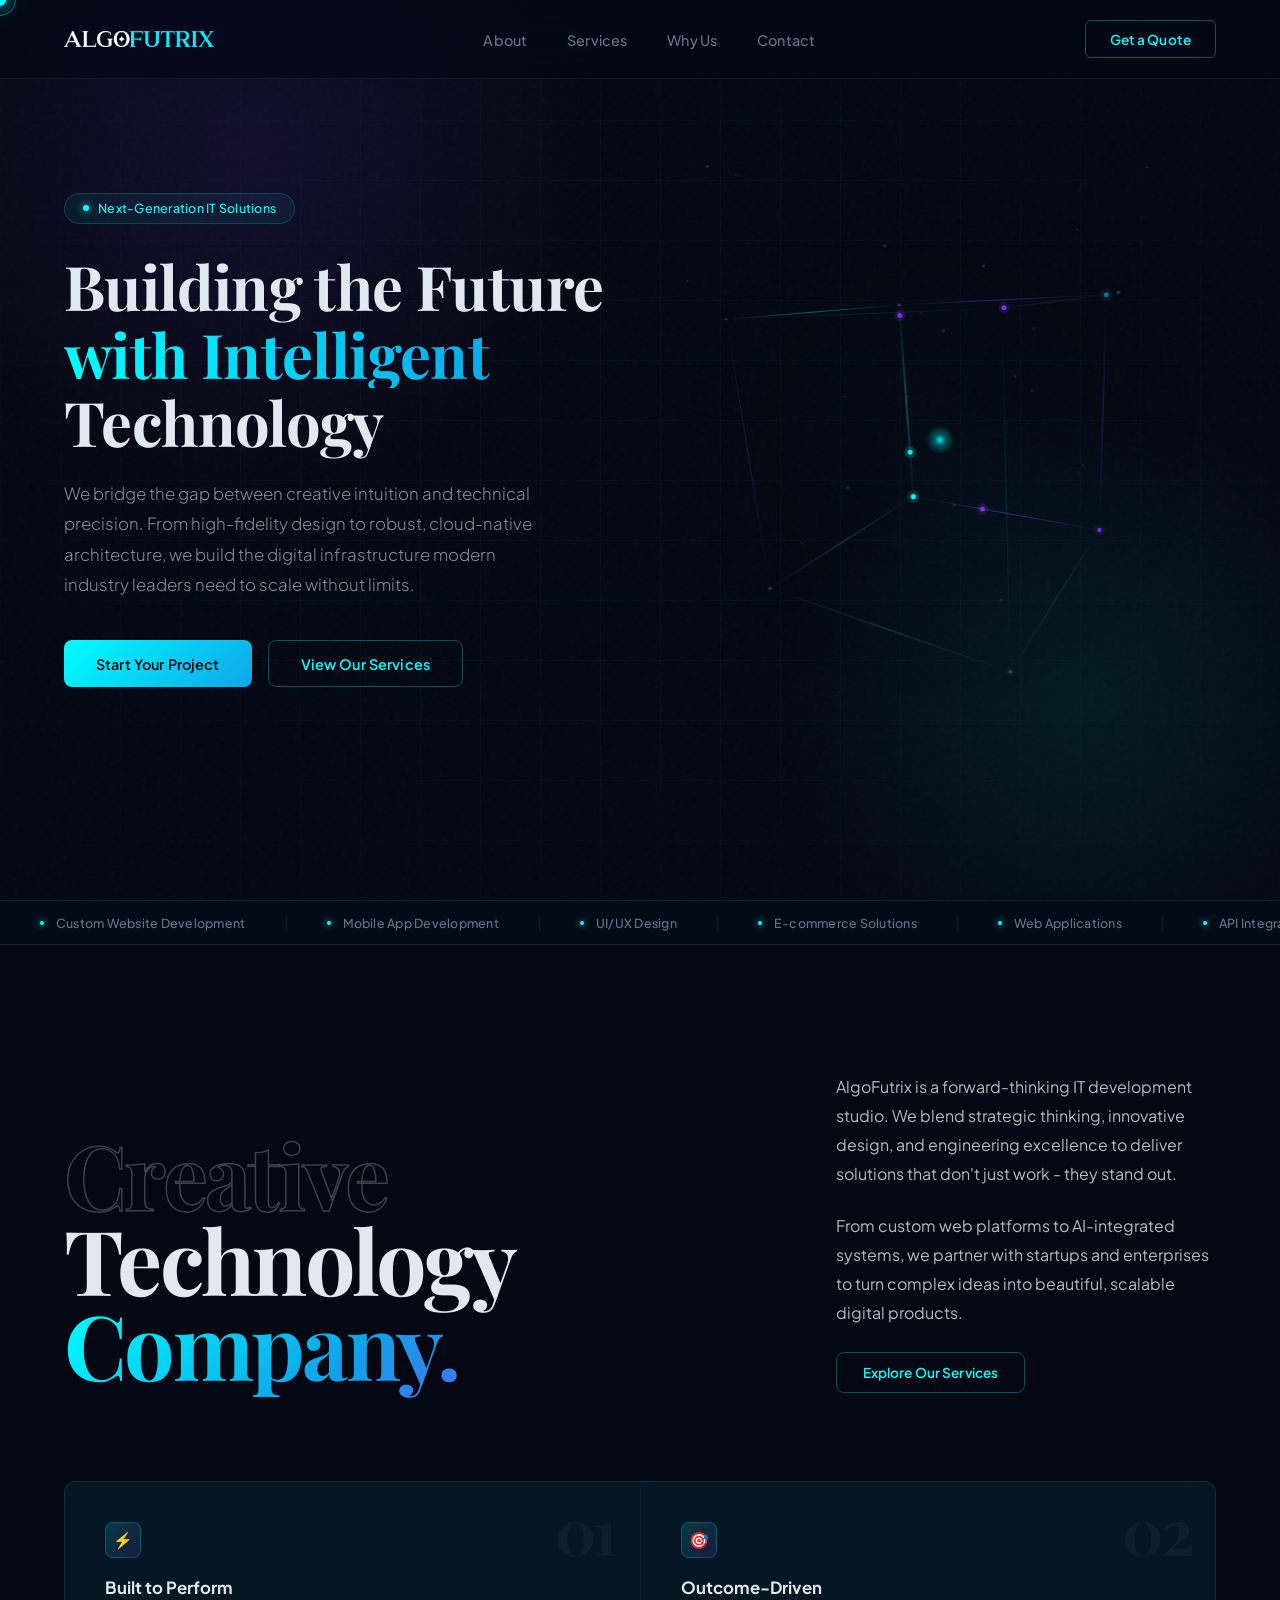
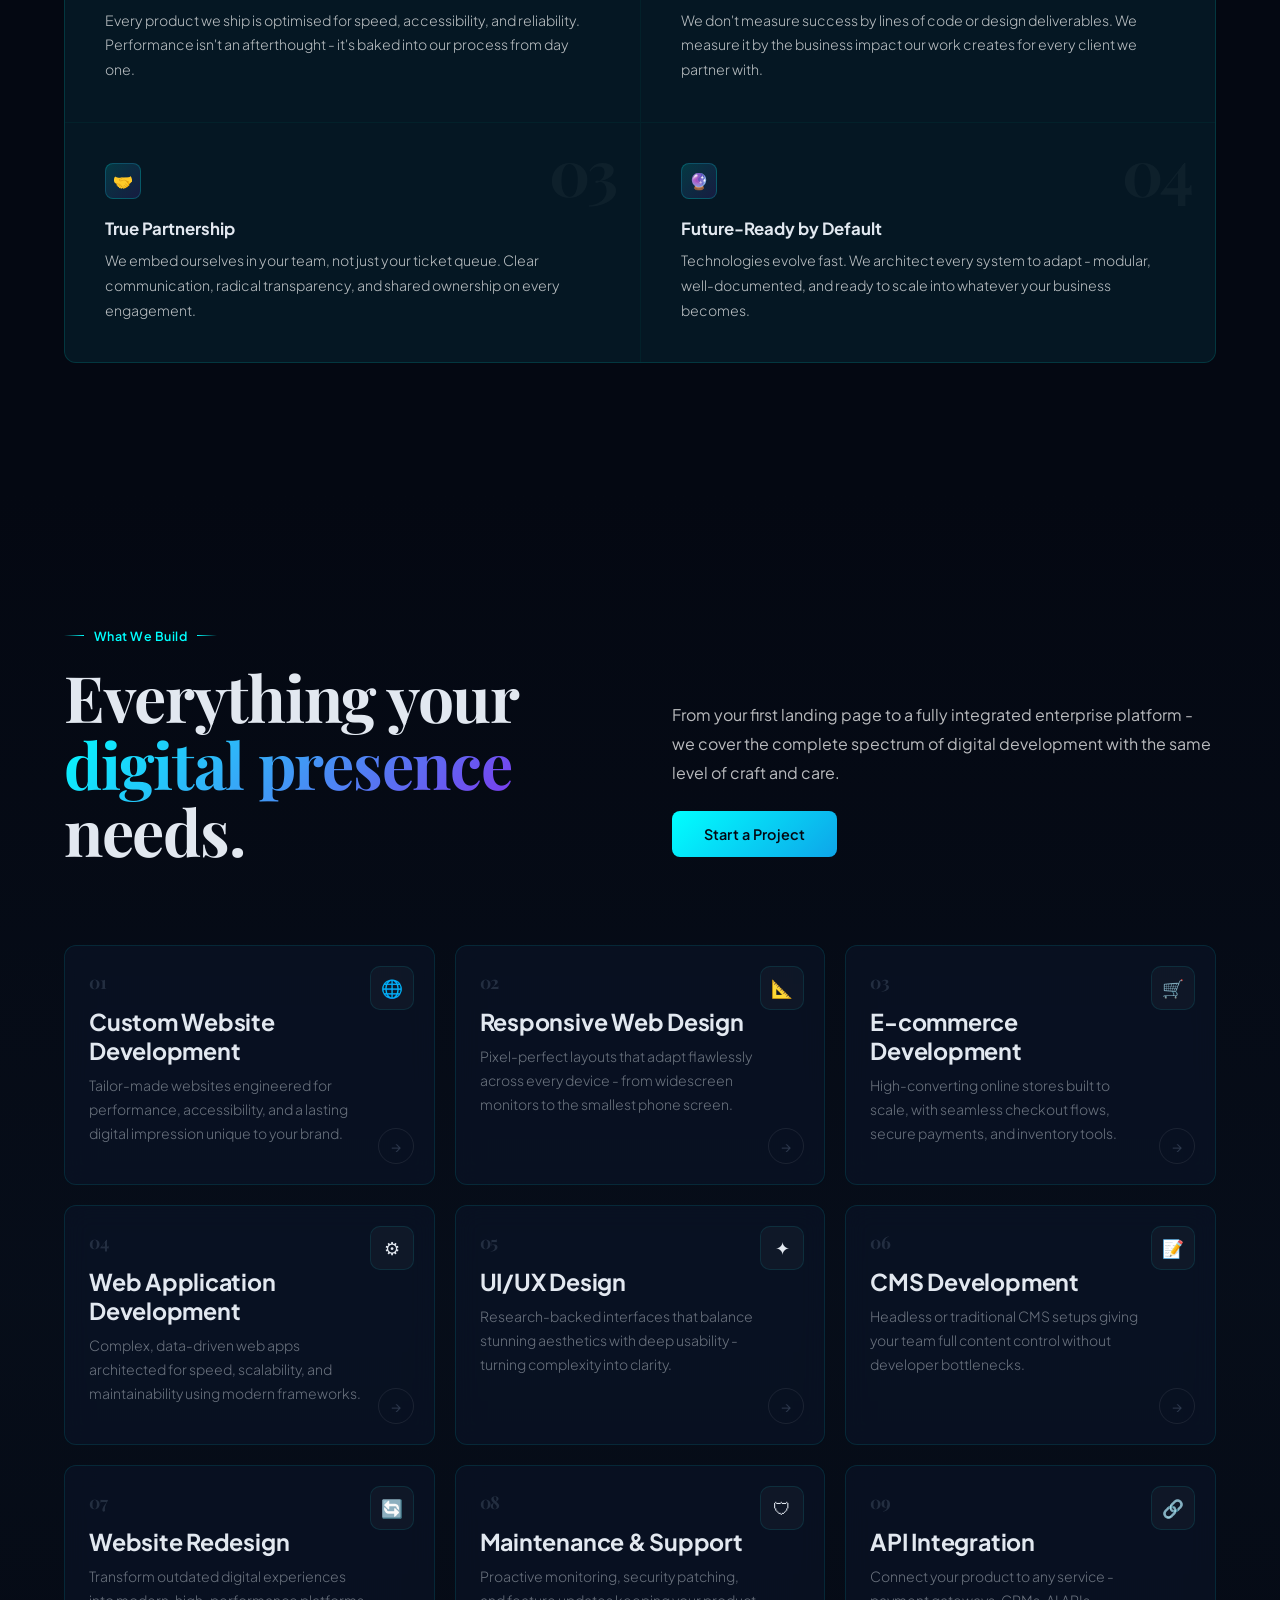
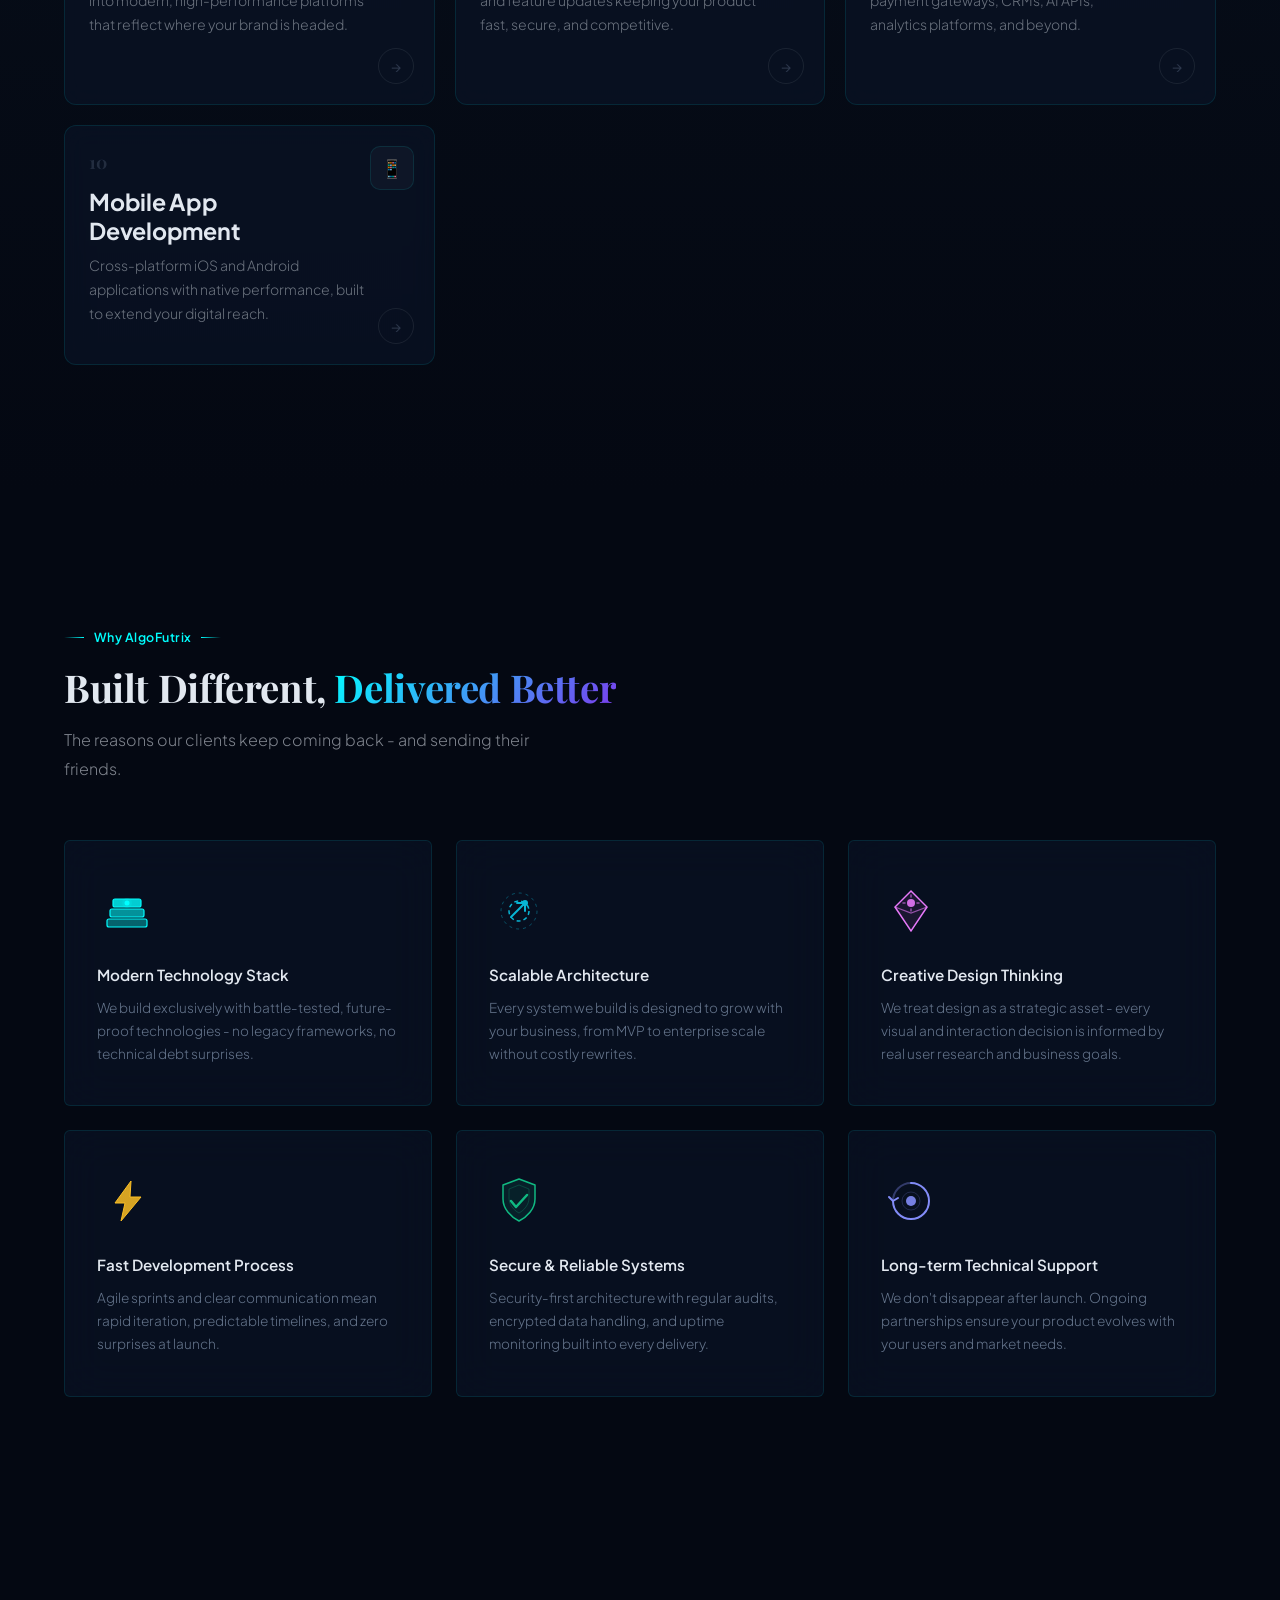
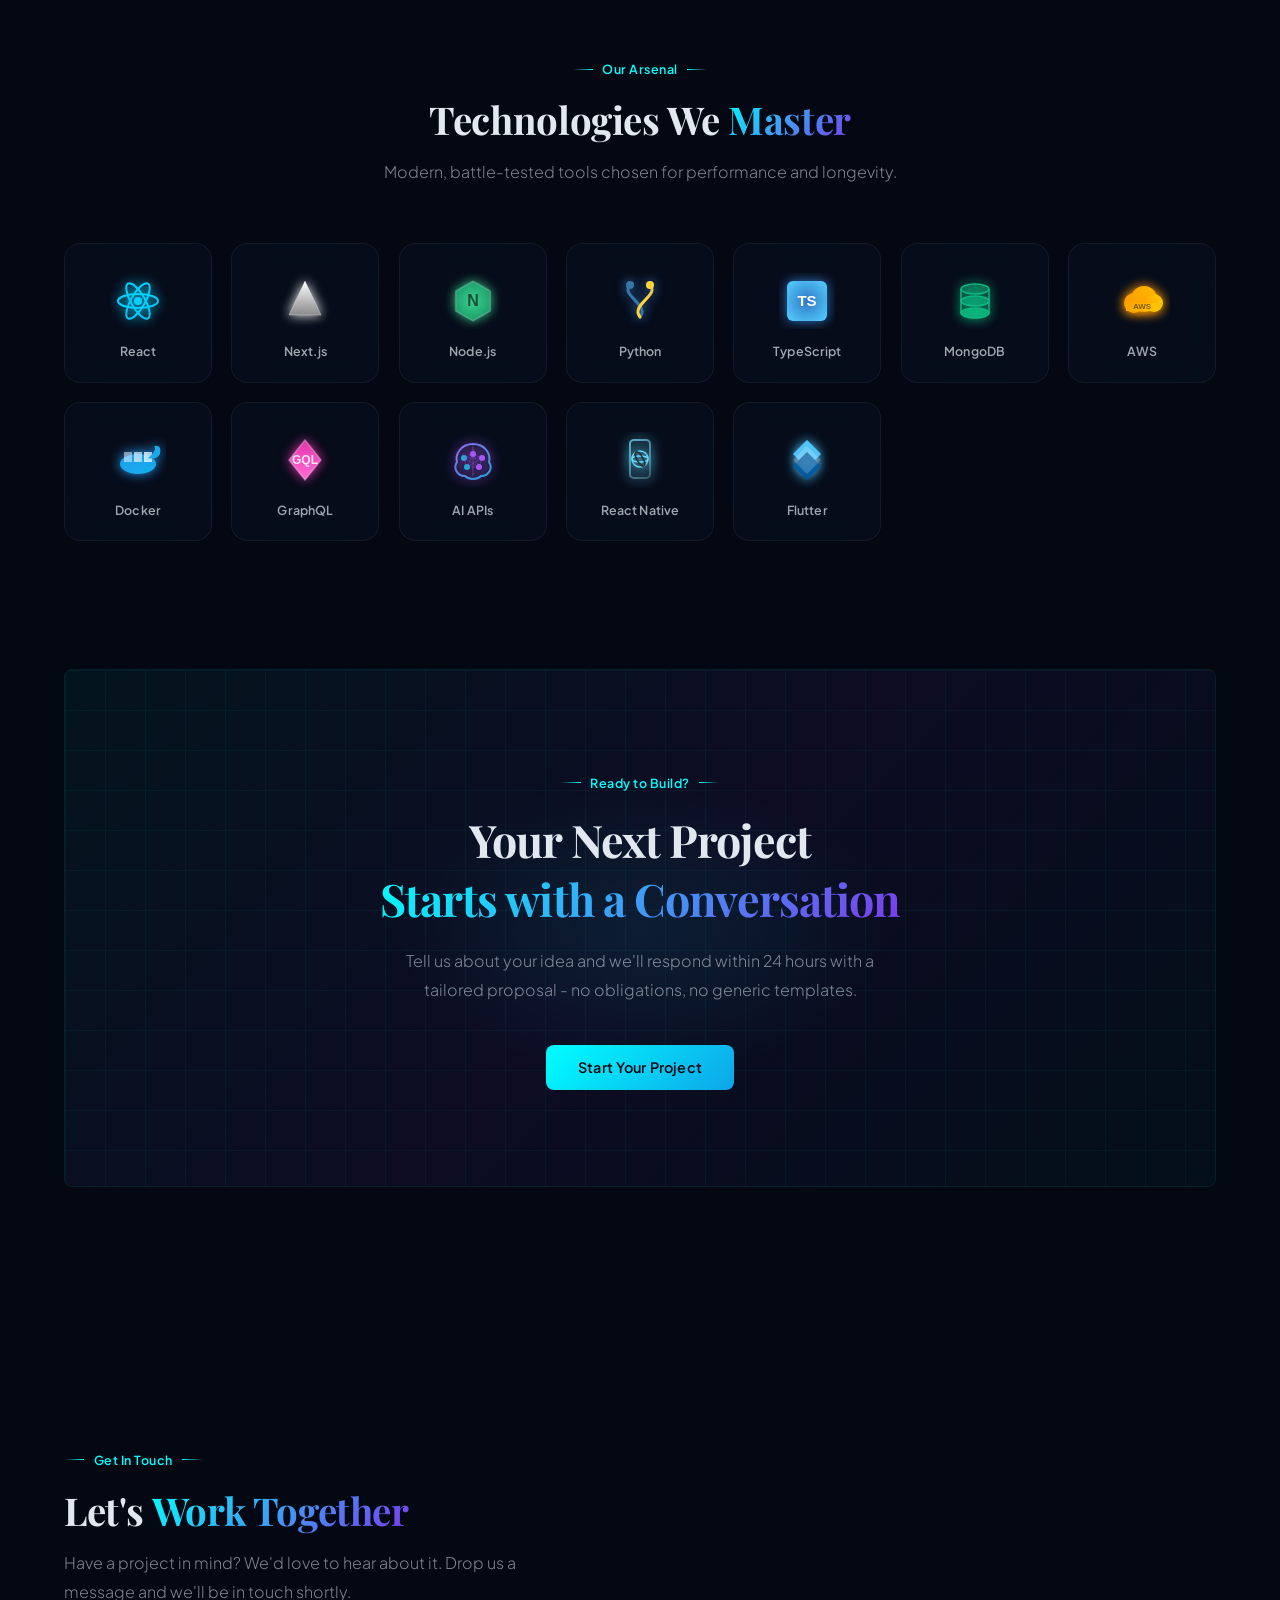
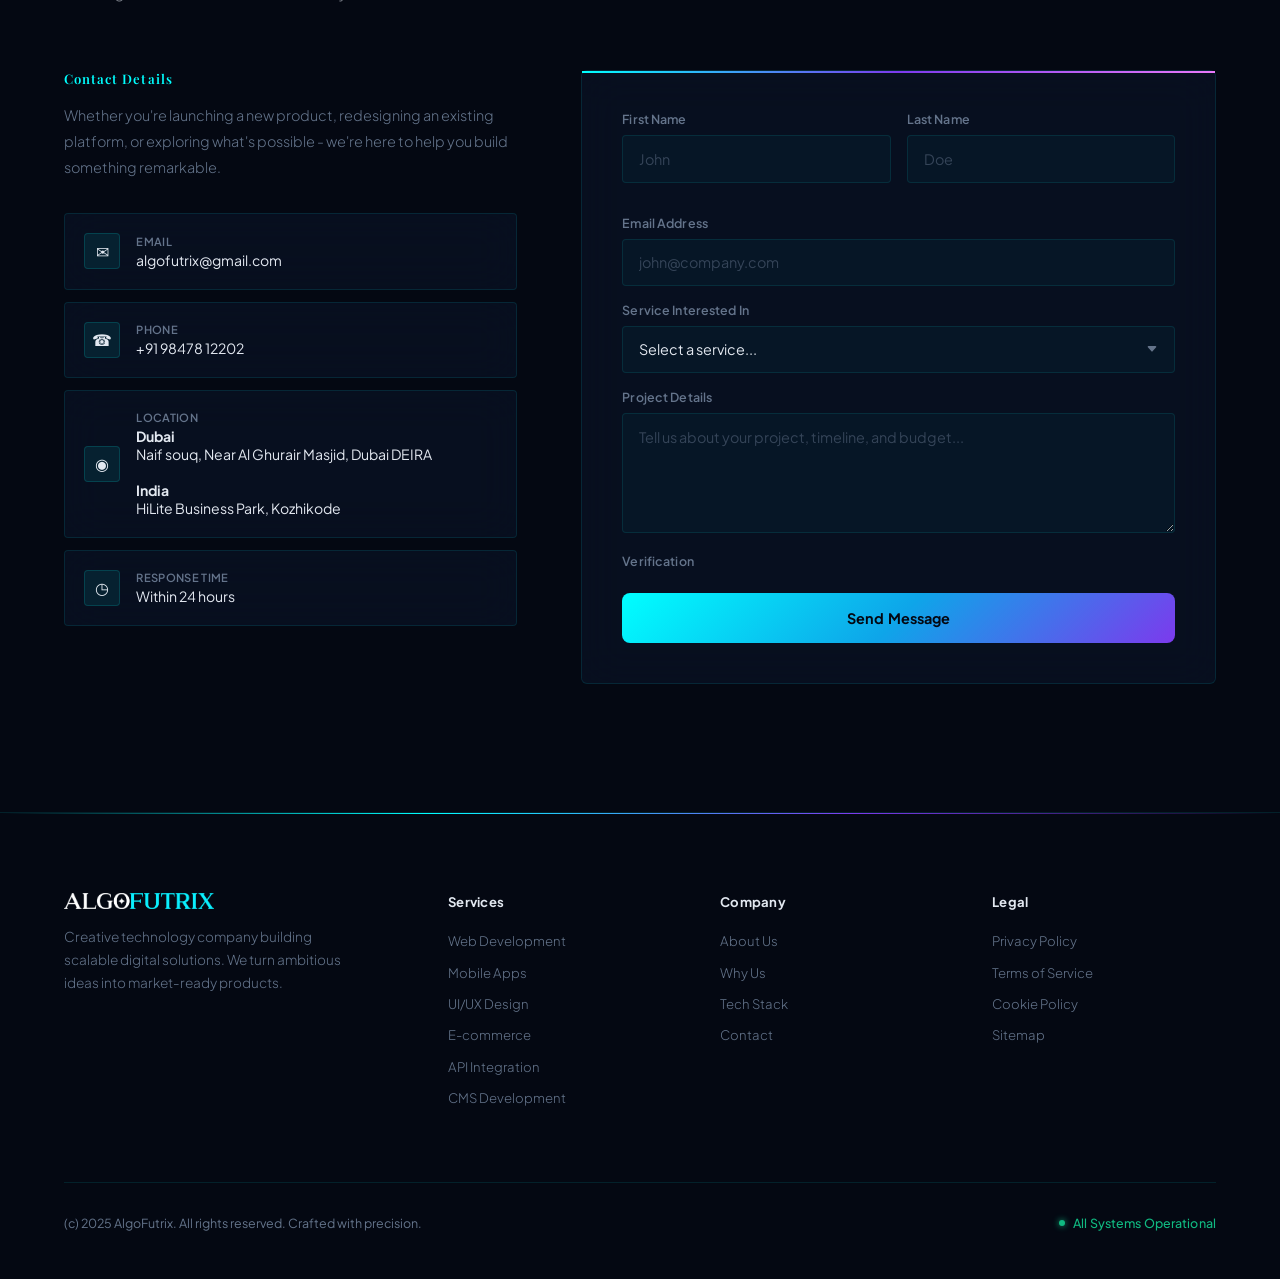
==== index.html @ fe675686 "Clean history: remove secrets" ====
﻿<!DOCTYPE html>
<html lang="en">

<head>
  <meta charset="UTF-8">
  <meta name="viewport" content="width=device-width, initial-scale=1.0">
  <meta name="robots" content="index, follow">
  <meta name="googlebot" content="index, follow, max-snippet:-1, max-image-preview:large, max-video-preview:-1">
  <meta name="author" content="AlgoFutrix">
  <meta name="theme-color" content="#070e1a">
  <meta name="description"
    content="AlgoFutrix is an AI-powered software development company based in Dubai and Calicut, Kerala, India. We build custom websites, web apps, mobile apps, and digital platforms for modern businesses.">
  <meta name="keywords"
    content="AlgoFutrix, Dubai software company, Calicut web development, Kerala IT company, custom website development, web application development, mobile app development, UI UX design, e-commerce development">
  <link rel="canonical" href="https://algofutrix.com/">

  <meta property="og:type" content="website">
  <meta property="og:site_name" content="AlgoFutrix">
  <meta property="og:title" content="AlgoFutrix | AI-Powered Web and App Development">
  <meta property="og:description"
    content="Based in Dubai and Calicut, Kerala, India. AlgoFutrix builds custom websites, web apps, mobile apps, and scalable digital products.">
  <meta property="og:url" content="https://algofutrix.com/">
  <meta property="og:image" content="https://algofutrix.com/img/algo-futrix-logo.png">
  <meta property="og:locale" content="en_US">

  <meta name="twitter:card" content="summary_large_image">
  <meta name="twitter:title" content="AlgoFutrix | AI-Powered Web and App Development">
  <meta name="twitter:description"
    content="Software development company based in Dubai and Calicut, Kerala, India.">
  <meta name="twitter:image" content="https://algofutrix.com/img/algo-futrix-logo.png">

  <meta name="geo.region" content="AE-DU, IN-KL">
  <meta name="geo.placename" content="Dubai, UAE; Calicut, Kerala, India">

  <title>AlgoFutrix | Web, App and AI Development in Dubai and Calicut</title>
  <script type="application/ld+json">
    {
      "@context": "https://schema.org",
      "@type": "ProfessionalService",
      "name": "AlgoFutrix",
      "url": "https://algofutrix.com/",
      "logo": "https://algofutrix.com/img/algo-futrix-logo.png",
      "email": "algofutrix@gmail.com",
      "telephone": "+91 98478 12202",
      "description": "AI-powered software development company delivering websites, web applications, mobile applications, and digital solutions.",
      "areaServed": [
        {
          "@type": "City",
          "name": "Dubai"
        },
        {
          "@type": "City",
          "name": "Calicut"
        }
      ],
      "address": [
        {
          "@type": "PostalAddress",
          "streetAddress": "Naif souq, Near Al Ghurair Masjid, Dubai DEIRA",
          "addressLocality": "Dubai",
          "addressCountry": "AE"
        },
        {
          "@type": "PostalAddress",
          "streetAddress": "HiLite Business Park",
          "addressLocality": "Calicut",
          "addressRegion": "Kerala",
          "addressCountry": "IN"
        }
      ]
    }
  </script>
  <link rel="icon" type="image/png" href="img/favicon-96x96.png" sizes="96x96" />
  <link rel="icon" type="image/svg+xml" href="img/favicon.svg" />
  <link rel="shortcut icon" href="img/favicon.ico" />
  <link rel="apple-touch-icon" sizes="180x180" href="img/apple-touch-icon.png" />
  <link rel="manifest" href="img/site.webmanifest" />
  <link rel="preconnect" href="https://fonts.googleapis.com">
  <link
    href="https://fonts.googleapis.com/css2?family=Playfair+Display:wght@400;600;700&family=Plus+Jakarta+Sans:wght@300;400;500;600;700;800&display=swap"
    rel="stylesheet">
  <link rel="preconnect" href="https://fonts.gstatic.com" crossorigin>
  <link href="css/main.css?ver2" rel="stylesheet">
</head>

<body>

  <!-- CURSOR -->
  <div id="cursor"></div>
  <div id="cursor-trail"></div>

  <!--  NAVIGATION  -->
  <nav class="nav" id="mainNav">
    <div class="nav-logo">
      <img src="img/algo-futrix-logo.png?ver2" width="150" alt="AlgoFutrix Logo" class="nav-logo-img">
    </div>
    <ul class="nav-links">
      <li><a href="#about">About</a></li>
      <li><a href="#services">Services</a></li>
      <li><a href="#why">Why Us</a></li>
      <li><a href="#contact">Contact</a></li>
    </ul>
    <button class="nav-cta" onclick="document.getElementById('contact').scrollIntoView({behavior:'smooth'})">Get a
      Quote</button>
    <div class="nav-hamburger" onclick="toggleMobileNav()">
      <span></span><span></span><span></span>
    </div>
  </nav>

  <!--  HERO  -->
  <section class="hero" id="hero">
    <div class="hero-glow-1"></div>
    <div class="hero-glow-2"></div>

    <div class="hero-content">
      <div class="hero-left">
        <div class="hero-eyebrow"><span class="blink"></span>Next-Generation IT Solutions</div>
        <h1>
          <span class="line-plain">Building the Future</span>
          <span class="line-glow">with Intelligent</span>
          <span class="line-plain">Technology</span>
        </h1>
        <p class="hero-sub">We bridge the gap between creative intuition and technical precision. From high-fidelity design to robust, cloud-native architecture, we build the digital infrastructure modern industry leaders need to scale without limits.</p>
        <div class="hero-actions">
          <button class="btn-primary"
            onclick="document.getElementById('contact').scrollIntoView({behavior:'smooth'})">Start Your Project</button>
          <button class="btn-outline"
            onclick="document.getElementById('services').scrollIntoView({behavior:'smooth'})">View Our Services</button>
        </div>
        <!-- <div class="hero-metrics">
          <div class="metric">
            <div class="num">150+</div>
            <div class="label">Projects Delivered</div>
          </div>
          <div class="metric">
            <div class="num">98%</div>
            <div class="label">Client Satisfaction</div>
          </div>
          <div class="metric">
            <div class="num">10+</div>
            <div class="label">Years Experience</div>
          </div>
        </div> -->
      </div>

      <div class="hero-visual">
        <canvas id="neuralCanvas" width="560" height="560"></canvas>
      </div>
    </div>
  </section>

  <!--  STRIP  -->
  <div class="strip">
    <div class="strip-track" id="stripTrack"></div>
  </div>

  <!--  ABOUT  -->
  <section class="about-section" id="about">

    <!-- Big editorial headline row -->
    <div class="about-headline-row">
      <div class="about-big-title reveal">
        <span class="word-outline">Creative</span>
        <span class="word-normal">Technology</span>
        <span class="word-gradient">Company.</span>
      </div>
      <div class="about-intro-col reveal" style="transition-delay:0.2s">
        <p>AlgoFutrix is a forward-thinking IT development studio. We blend strategic thinking, innovative design, and
          engineering excellence to deliver solutions that don't just work - they stand out.</p>
        <p>From custom web platforms to AI-integrated systems, we partner with startups and enterprises to turn complex
          ideas into beautiful, scalable digital products.</p>
        <button class="btn-outline"
          onclick="document.getElementById('services').scrollIntoView({behavior:'smooth'})">Explore Our Services </button>
      </div>
    </div>

    <!-- Stats bar -->
    <!-- <div class="about-stats-bar reveal" style="transition-delay:0.1s">
      <div class="about-stat">
        <div class="about-stat-num">150+</div>
        <div class="about-stat-label">Projects Delivered</div>
        <div class="about-stat-desc">Across web, mobile & enterprise</div>
      </div>
      <div class="about-stat">
        <div class="about-stat-num">50+</div>
        <div class="about-stat-label">Happy Clients</div>
        <div class="about-stat-desc">Startups to Fortune 500</div>
      </div>
      <div class="about-stat">
        <div class="about-stat-num">10+</div>
        <div class="about-stat-label">Years Experience</div>
        <div class="about-stat-desc">Building for the modern web</div>
      </div>
      <div class="about-stat">
        <div class="about-stat-num">98%</div>
        <div class="about-stat-label">Client Satisfaction</div>
        <div class="about-stat-desc">Based on project reviews</div>
      </div>
    </div> -->

    <!-- Feature row -->
    <div class="about-feature-row">
      <div class="about-feature reveal">
        <div class="about-feature-num">01</div>
        <div class="about-feature-icon">&#9889;</div>
        <h3>Built to Perform</h3>
        <p>Every product we ship is optimised for speed, accessibility, and reliability. Performance isn't an
          afterthought - it's baked into our process from day one.</p>
      </div>
      <div class="about-feature reveal" style="transition-delay:0.1s">
        <div class="about-feature-num">02</div>
        <div class="about-feature-icon">&#127919;</div>
        <h3>Outcome-Driven</h3>
        <p>We don't measure success by lines of code or design deliverables. We measure it by the business impact our
          work creates for every client we partner with.</p>
      </div>
      <div class="about-feature reveal" style="transition-delay:0.15s">
        <div class="about-feature-num">03</div>
        <div class="about-feature-icon">&#129309;</div>
        <h3>True Partnership</h3>
        <p>We embed ourselves in your team, not just your ticket queue. Clear communication, radical transparency, and
          shared ownership on every engagement.</p>
      </div>
      <div class="about-feature reveal" style="transition-delay:0.2s">
        <div class="about-feature-num">04</div>
        <div class="about-feature-icon">&#128302;</div>
        <h3>Future-Ready by Default</h3>
        <p>Technologies evolve fast. We architect every system to adapt - modular, well-documented, and ready to scale
          into whatever your business becomes.</p>
      </div>
    </div>

  </section>

  <!--  SERVICES  -->
  <div id="services" style="background:linear-gradient(180deg,var(--bg) 0%,rgba(7,14,26,0.9) 50%,var(--bg) 100%)">
    <div class="services-section">
      <div class="services-top">
        <div class="services-top-left">
          <div class="section-label reveal">What We Build</div>
          <h2 class="services-big-title reveal" style="transition-delay:0.1s">
            Everything your<br>
            <span class="accent">digital presence</span><br>
            needs.
          </h2>
        </div>
        <div class="services-top-right reveal" style="transition-delay:0.2s">
          <p>From your first landing page to a fully integrated enterprise platform - we cover the complete spectrum of
            digital development with the same level of craft and care.</p>
          <button class="btn-primary"
            onclick="document.getElementById('contact').scrollIntoView({behavior:'smooth'})">Start a Project</button>
        </div>
      </div>
      <div class="services-list" id="servicesGrid"></div>
    </div>
  </div>

  <!--  WHY CHOOSE US  -->
  <section class="section" id="why">
    <div class="section-label reveal">Why AlgoFutrix</div>
    <h2 class="section-title reveal" style="transition-delay:0.1s">Built Different, <span class="accent">Delivered
        Better</span></h2>
    <p class="section-desc reveal" style="transition-delay:0.2s">The reasons our clients keep coming back - and sending
      their friends.</p>
    <div class="why-grid" id="whyGrid"></div>
  </section>

  <!--  TECH STACK  -->
  <section class="section" id="tech">
    <div style="text-align:center">
      <div class="section-label reveal" style="justify-content:center">Our Arsenal</div>
      <h2 class="section-title reveal" style="transition-delay:0.1s;text-align:center">Technologies We <span
          class="accent">Master</span></h2>
      <p class="section-desc reveal" style="transition-delay:0.2s;margin:0 auto;text-align:center">Modern, battle-tested
        tools chosen for performance and longevity.</p>
    </div>
    <div class="tech-grid" id="techGrid"></div>
  </section>

  <!--  CTA  -->
  <div class="cta-section">
    <div class="cta-bg"></div>
    <div class="cta-glow"></div>
    <div class="cta-inner">
      <div class="section-label reveal" style="justify-content:center">Ready to Build?</div>
      <h2 class="reveal" style="transition-delay:0.1s">Your Next Project<br><span
          style="background:linear-gradient(135deg,var(--cyan),var(--purple));-webkit-background-clip:text;-webkit-text-fill-color:transparent;background-clip:text;">Starts
          with a Conversation</span></h2>
      <p class="reveal" style="transition-delay:0.2s">Tell us about your idea and we'll respond within 24 hours with a
        tailored proposal - no obligations, no generic templates.</p>
      <div class="cta-actions reveal" style="transition-delay:0.3s">
        <button class="btn-primary"
          onclick="document.getElementById('contact').scrollIntoView({behavior:'smooth'})">Start Your Project</button>
      </div>
    </div>
  </div>

  <!--  CONTACT  -->
  <section class="section" id="contact">
    <div class="section-label reveal">Get In Touch</div>
    <h2 class="section-title reveal" style="transition-delay:0.1s">Let's <span class="accent">Work Together</span></h2>
    <p class="section-desc reveal" style="transition-delay:0.2s">Have a project in mind? We'd love to hear about it.
      Drop us a message and we'll be in touch shortly.</p>

    <div class="contact-grid">
      <div class="contact-info reveal">
        <h3>Contact Details</h3>
        <p>Whether you're launching a new product, redesigning an existing platform, or exploring what's possible -
          we're here to help you build something remarkable.</p>
        <div class="contact-detail">
          <div class="ico">&#9993;</div>
          <div class="info">
            <div class="label">Email</div>
            <div class="val">algofutrix@gmail.com</div>
          </div>
        </div>
        <div class="contact-detail">
          <div class="ico">&#9742;</div>
          <div class="info">
            <div class="label">Phone</div>
            <div class="val">+91 98478 12202</div>
          </div>
        </div>
        <div class="contact-detail">
          <div class="ico">&#9673;</div>
          <div class="info">
            <div class="label">Location</div>
            <div class="val">
              <strong>Dubai</strong><br>
              Naif souq, Near Al Ghurair Masjid, Dubai DEIRA<br><br>
              <strong>India</strong><br>
              HiLite Business Park, Kozhikode
            </div>
          </div>
        </div>
        <div class="contact-detail">
          <div class="ico">&#9719;</div>
          <div class="info">
            <div class="label">Response Time</div>
            <div class="val">Within 24 hours</div>
          </div>
        </div>
      </div>

      <div class="contact-form reveal" style="transition-delay:0.2s">
        <div class="form-row">
          <div class="form-group">
            <label class="form-label">First Name</label>
            <input id="firstName" class="form-input" type="text" placeholder="John">
          </div>
          <div class="form-group">
            <label class="form-label">Last Name</label>
            <input id="lastName" class="form-input" type="text" placeholder="Doe">
          </div>
        </div>
        <div class="form-group">
          <label class="form-label">Email Address</label>
          <input id="emailAddress" class="form-input" type="email" placeholder="john@company.com">
        </div>
        <div class="form-group">
          <label class="form-label">Service Interested In</label>
          <select id="serviceInterested" class="form-select">
            <option value="">Select a service...</option>
            <option>Custom Website Development</option>
            <option>Web Application Development</option>
            <option>Mobile App Development</option>
            <option>E-commerce Development</option>
            <option>UI/UX Design</option>
            <option>API Integration</option>
            <option>CMS Development</option>
            <option>Website Redesign</option>
            <option>Maintenance & Support</option>
            <option>Other</option>
          </select>
        </div>
        <div class="form-group">
          <label class="form-label">Project Details</label>
          <textarea id="projectDetails" class="form-textarea"
            placeholder="Tell us about your project, timeline, and budget..."></textarea>
        </div>
        <div class="form-group captcha-group">
          <label class="form-label">Verification</label>
          <div id="contactCaptcha"></div>
        </div>
        <button id="contactSubmit" class="btn-submit" type="button">Send Message</button>
      </div>
    </div>
  </section>

  <!--  FOOTER  -->
  <footer>
    <div class="footer-top">
      <div class="footer-brand">
        <span class="logo">
          <img src="img/algo-futrix-logo.png" width="150" alt="AlgoFutrix Logo" class="nav-logo-img">
        </span>
        <p>Creative technology company building scalable digital solutions. We turn ambitious ideas into market-ready
          products.</p>
        <!-- <div class="footer-social">
          <a class="social-btn" href="#" title="Twitter">&#120143;</a>
          <a class="social-btn" href="#" title="LinkedIn">in</a>
        </div> -->
      </div>
      <div class="footer-col">
        <h4>Services</h4>
        <ul>
          <li><a href="#services">Web Development</a></li>
          <li><a href="#services">Mobile Apps</a></li>
          <li><a href="#services">UI/UX Design</a></li>
          <li><a href="#services">E-commerce</a></li>
          <li><a href="#services">API Integration</a></li>
          <li><a href="#services">CMS Development</a></li>
        </ul>
      </div>
      <div class="footer-col">
        <h4>Company</h4>
        <ul>
          <li><a href="#about">About Us</a></li>
          <li><a href="#why">Why Us</a></li>
          <li><a href="#tech">Tech Stack</a></li>
          <li><a href="#contact">Contact</a></li>
        </ul>
      </div>
      <div class="footer-col">
        <h4>Legal</h4>
        <ul>
          <li><a href="privacy-policy.html">Privacy Policy</a></li>
          <li><a href="terms-of-service.html">Terms of Service</a></li>
          <li><a href="cookie-policy.html">Cookie Policy</a></li>
          <li><a href="sitemap.html">Sitemap</a></li>
        </ul>
      </div>
    </div>
    <div class="footer-bottom">
      <div class="footer-copy">(c) 2025 AlgoFutrix. All rights reserved. Crafted with precision.</div>
      <div class="footer-status"><span class="status-dot"></span>All Systems Operational</div>
    </div>
  </footer>

  <!-- 
   JAVASCRIPT
 -->
  <script>
    window.CAPTCHA_SITE_KEY = window.CAPTCHA_SITE_KEY || '0x4AAAAAACpuNb9QLwmf4FC6';
  </script>
  <script src="https://challenges.cloudflare.com/turnstile/v0/api.js?render=explicit" async defer></script>
  <script src="js/main.js?ver2"></script>
</body>

</html>
---- css/main.css ----
/* ═══════════════════════════════════════════════════
   RESET & BASE
═══════════════════════════════════════════════════ */
    *,
    *::before,
    *::after {
      box-sizing: border-box;
      margin: 0;
      padding: 0
    }

    html {
      scroll-behavior: smooth;
      font-size: 16px
    }

    body {
      background: #040812;
      color: #e2e8f0;
      font-family: 'Plus Jakarta Sans', sans-serif;
      overflow-x: hidden;
      cursor: none;
    }

    ::-webkit-scrollbar {
      width: 3px
    }

    ::-webkit-scrollbar-track {
      background: #040812
    }

    ::-webkit-scrollbar-thumb {
      background: linear-gradient(#0ff, #7c3aed);
      border-radius: 2px
    }

    ::selection {
      background: rgba(0, 255, 255, 0.2);
      color: #fff
    }

    a {
      text-decoration: none;
      color: inherit
    }

    img {
      max-width: 100%;
      display: block
    }

    /* ═══════════════════════════════════════════════════
   CSS VARIABLES
═══════════════════════════════════════════════════ */
    :root {
      --bg: #040812;
      --bg2: #070e1a;
      --surface: rgba(10, 20, 40, 0.6);
      --cyan: #00ffff;
      --blue: #0ea5e9;
      --purple: #7c3aed;
      --pink: #e879f9;
      --green: #10b981;
      --text: #e2e8f0;
      --muted: #64748b;
      --border: rgba(0, 255, 255, 0.1);
      --glow-cyan: 0 0 20px rgba(0, 255, 255, 0.4);
      --glow-purple: 0 0 20px rgba(124, 58, 237, 0.4);
      --font-display: 'Playfair Display', serif;
      --font-body: 'Plus Jakarta Sans', sans-serif;
    }

    /* ═══════════════════════════════════════════════════
   CUSTOM CURSOR
═══════════════════════════════════════════════════ */
    #cursor {
      position: fixed;
      width: 12px;
      height: 12px;
      background: var(--cyan);
      border-radius: 50%;
      pointer-events: none;
      z-index: 9999;
      transition: transform 0.1s, opacity 0.2s;
      box-shadow: 0 0 15px var(--cyan), 0 0 30px rgba(0, 255, 255, 0.4);
      transform: translate(-50%, -50%);
    }

    #cursor-trail {
      position: fixed;
      width: 32px;
      height: 32px;
      border: 1px solid rgba(0, 255, 255, 0.4);
      border-radius: 50%;
      pointer-events: none;
      z-index: 9998;
      transition: transform 0.15s ease, width 0.2s, height 0.2s, opacity 0.2s;
      transform: translate(-50%, -50%);
    }

    body:hover #cursor {
      opacity: 1
    }

    /* ═══════════════════════════════════════════════════
   NOISE OVERLAY
═══════════════════════════════════════════════════ */
    body::before {
      content: '';
      position: fixed;
      inset: 0;
      background-image: url("data:image/svg+xml,%3Csvg viewBox='0 0 200 200' xmlns='http://www.w3.org/2000/svg'%3E%3Cfilter id='n'%3E%3CfeTurbulence type='fractalNoise' baseFrequency='0.85' numOctaves='4' stitchTiles='stitch'/%3E%3C/filter%3E%3Crect width='100%25' height='100%25' filter='url(%23n)' opacity='1'/%3E%3C/svg%3E");
      opacity: 0.025;
      pointer-events: none;
      z-index: 1;
    }

    /* ═══════════════════════════════════════════════════
   NAVIGATION
═══════════════════════════════════════════════════ */
    .nav {
      position: fixed;
      top: 0;
      left: 0;
      right: 0;
      z-index: 500;
      display: flex;
      align-items: center;
      justify-content: space-between;
      padding: 1.25rem 4rem;
      background: rgba(4, 8, 18, 0.7);
      backdrop-filter: blur(24px) saturate(180%);
      border-bottom: 1px solid var(--border);
      transition: padding 0.3s;
    }

    .nav.scrolled {
      padding: 0.9rem 4rem;
      background: rgba(4, 8, 18, 0.92)
    }

    .nav-logo {
      font-family: 'Plus Jakarta Sans', sans-serif;
      font-size: 1.25rem;
      font-weight: 700;
      color: var(--text);
      letter-spacing: 0.01em;
      display: flex;
      align-items: center;
      gap: 0.5rem;
    }

    .nav-logo .accent {
      background: linear-gradient(135deg, var(--cyan), var(--purple));
      -webkit-background-clip: text;
      -webkit-text-fill-color: transparent;
      background-clip: text;
    }

    .nav-links {
      display: flex;
      align-items: center;
      gap: 2.5rem;
      list-style: none
    }

    .nav-links a {
      font-size: 0.9rem;
      font-weight: 500;
      letter-spacing: 0.01em;
      color: var(--muted);
      transition: color 0.2s;
      position: relative;
    }

    .nav-links a::after {
      content: '';
      position: absolute;
      bottom: -4px;
      left: 0;
      right: 0;
      height: 1px;
      background: var(--cyan);
      transform: scaleX(0);
      transition: transform 0.2s;
      transform-origin: left;
    }

    .nav-links a:hover {
      color: var(--cyan)
    }

    .nav-links a:hover::after {
      transform: scaleX(1)
    }

    .nav-cta {
      background: transparent;
      border: 1px solid rgba(0, 200, 220, 0.4);
      color: var(--cyan);
      padding: 0.6rem 1.5rem;
      border-radius: 6px;
      font-family: 'Plus Jakarta Sans', sans-serif;
      font-size: 0.85rem;
      font-weight: 600;
      letter-spacing: 0.01em;
      cursor: none;
      transition: all 0.3s;
      position: relative;
      overflow: hidden;
    }

    .nav-cta::before {
      content: '';
      position: absolute;
      inset: 0;
      background: linear-gradient(135deg, rgba(0, 255, 255, 0.15), rgba(124, 58, 237, 0.15));
      opacity: 0;
      transition: opacity 0.3s;
    }

    .nav-cta:hover {
      box-shadow: 0 0 25px rgba(0, 255, 255, 0.3);
      transform: translateY(-1px)
    }

    .nav-cta:hover::before {
      opacity: 1
    }

    .nav-hamburger {
      display: none;
      flex-direction: column;
      gap: 5px;
      cursor: none;
      padding: 4px
    }

    .nav-hamburger span {
      display: block;
      width: 22px;
      height: 1.5px;
      background: var(--cyan);
      transition: all 0.3s
    }

    /* ═══════════════════════════════════════════════════
   HERO
═══════════════════════════════════════════════════ */
    .hero {
      position: relative;
      min-height: 100vh;
      padding: 10rem 4rem 5rem;
      overflow: hidden;
    }

    .hero-content {
      position: relative;
      z-index: 2;
      max-width: 1200px;
      margin: 0 auto;
      display: grid;
      grid-template-columns: 1fr 1fr;
      align-items: center;
      gap: 3rem;
    }

    /* Hero background grid */
    .hero::before {
      content: '';
      position: absolute;
      inset: 0;
      background-image:
        linear-gradient(rgba(0, 255, 255, 0.03) 1px, transparent 1px),
        linear-gradient(90deg, rgba(0, 255, 255, 0.03) 1px, transparent 1px);
      background-size: 60px 60px;
      mask-image: radial-gradient(ellipse 80% 80% at 50% 50%, black 40%, transparent 100%);
      z-index: 0;
    }

    /* Ambient glows */
    .hero-glow-1 {
      position: absolute;
      top: -200px;
      left: -100px;
      width: 700px;
      height: 700px;
      background: radial-gradient(circle, rgba(124, 58, 237, 0.12) 0%, transparent 70%);
      z-index: 0;
      pointer-events: none;
    }

    .hero-glow-2 {
      position: absolute;
      bottom: -100px;
      right: -100px;
      width: 600px;
      height: 600px;
      background: radial-gradient(circle, rgba(0, 255, 255, 0.08) 0%, transparent 70%);
      z-index: 0;
      pointer-events: none;
    }

    .hero-left {
      position: relative;
      z-index: 2
    }

    .hero-eyebrow {
      display: inline-flex;
      align-items: center;
      gap: 0.6rem;
      background: rgba(0, 255, 255, 0.06);
      border: 1px solid rgba(0, 255, 255, 0.18);
      border-radius: 100px;
      padding: 0.4rem 1.1rem;
      margin-bottom: 1.8rem;
      font-family: 'Plus Jakarta Sans', sans-serif;
      font-size: 0.78rem;
      font-weight: 500;
      letter-spacing: 0.02em;
      color: var(--cyan);
      animation: fadeInLeft 1s 0.2s both;
    }

    .hero-eyebrow .blink {
      width: 6px;
      height: 6px;
      background: var(--cyan);
      border-radius: 50%;
      animation: blinkDot 1.5s infinite;
      box-shadow: 0 0 8px var(--cyan);
    }

    @keyframes blinkDot {

      0%,
      100% {
        opacity: 1
      }

      50% {
        opacity: 0.2
      }
    }

    .hero h1 {
      font-family: 'Playfair Display', serif;
      font-size: clamp(2.4rem, 4.8vw, 4.2rem);
      font-weight: 700;
      line-height: 1.1;
      letter-spacing: -0.01em;
      margin-bottom: 1.5rem;
      animation: fadeInLeft 1s 0.4s both;
    }

    .hero h1 .line-plain {
      display: block;
      color: var(--text)
    }

    .hero h1 .line-glow {
      display: block;
      background: linear-gradient(90deg, var(--cyan) 0%, var(--blue) 40%, var(--purple) 80%, var(--pink) 100%);
      background-size: 200% auto;
      -webkit-background-clip: text;
      -webkit-text-fill-color: transparent;
      background-clip: text;
      animation: fadeInLeft 1s 0.4s both, textShine 4s linear infinite;
    }

    @keyframes textShine {
      to {
        background-position: -200% center
      }
    }

    .hero-sub {
      font-size: 1.05rem;
      font-weight: 300;
      color: rgba(226, 232, 240, 0.6);
      line-height: 1.8;
      max-width: 480px;
      margin-bottom: 2.5rem;
      animation: fadeInLeft 1s 0.6s both;
    }

    .hero-actions {
      display: flex;
      gap: 1rem;
      flex-wrap: wrap;
      animation: fadeInLeft 1s 0.8s both;
    }

    .btn-primary {
      background: linear-gradient(135deg, var(--cyan), var(--blue));
      color: #040812;
      border: none;
      padding: 0.85rem 2rem;
      border-radius: 8px;
      font-family: 'Plus Jakarta Sans', sans-serif;
      font-size: 0.9rem;
      font-weight: 600;
      letter-spacing: 0.01em;
      cursor: none;
      transition: all 0.3s;
      position: relative;
      overflow: hidden;
    }

    .btn-primary::after {
      content: '';
      position: absolute;
      top: 0;
      left: -100%;
      width: 100%;
      height: 100%;
      background: linear-gradient(90deg, transparent, rgba(255, 255, 255, 0.2), transparent);
      transition: left 0.4s;
    }

    .btn-primary:hover {
      transform: translateY(-2px);
      box-shadow: 0 8px 30px rgba(0, 255, 255, 0.35)
    }

    .btn-primary:hover::after {
      left: 100%
    }

    .btn-outline {
      background: transparent;
      border: 1px solid rgba(0, 255, 255, 0.3);
      color: var(--cyan);
      padding: 0.85rem 2rem;
      border-radius: 8px;
      font-family: 'Plus Jakarta Sans', sans-serif;
      font-size: 0.9rem;
      font-weight: 600;
      letter-spacing: 0.01em;
      cursor: none;
      transition: all 0.3s;
    }

    .btn-outline:hover {
      background: rgba(0, 255, 255, 0.08);
      border-color: var(--cyan);
      transform: translateY(-2px)
    }

    .btn-arrow {
      display: inline-block;
      margin-left: 0.45rem;
      font-size: 1.05em;
      line-height: 1;
      transform: translateY(0);
      transition: transform 0.25s ease;
    }

    .btn-primary:hover .btn-arrow,
    .btn-outline:hover .btn-arrow {
      transform: translate(2px, -2px);
    }

    .hero-metrics {
      display: flex;
      gap: 2.5rem;
      margin-top: 3rem;
      animation: fadeInLeft 1s 1s both;
    }

    .metric .num {
      font-size: 2rem;
      font-weight: 700;
      background: linear-gradient(135deg, #fff, var(--cyan));
      -webkit-background-clip: text;
      -webkit-text-fill-color: transparent;
      background-clip: text;
    }

    .metric .label {
      font-size: 0.78rem;
      color: var(--muted);
      letter-spacing: 0.01em;
      margin-top: 0.15rem
    }

    /* ═══════════════════════════════════════════════════
   HERO CANVAS / RIGHT SIDE
═══════════════════════════════════════════════════ */
    .hero-visual {
      position: relative;
      z-index: 2;
      display: flex;
      align-items: center;
      justify-content: center;
      animation: fadeInRight 1.2s 0.3s both;
    }

    #neuralCanvas {
      width: 100%;
      max-width: 560px;
      height: 560px;
      display: block;
    }

    @keyframes fadeInLeft {
      from {
        opacity: 0;
        transform: translateX(-30px)
      }

      to {
        opacity: 1;
        transform: translateX(0)
      }
    }

    @keyframes fadeInRight {
      from {
        opacity: 0;
        transform: translateX(30px)
      }

      to {
        opacity: 1;
        transform: translateX(0)
      }
    }

    @keyframes fadeUp {
      from {
        opacity: 0;
        transform: translateY(25px)
      }

      to {
        opacity: 1;
        transform: translateY(0)
      }
    }

    @keyframes fadeIn {
      from {
        opacity: 0
      }

      to {
        opacity: 1
      }
    }

    /* ═══════════════════════════════════════════════════
   SCROLLING BADGE STRIP
═══════════════════════════════════════════════════ */
    .strip {
      overflow: hidden;
      border-top: 1px solid var(--border);
      border-bottom: 1px solid var(--border);
      background: rgba(0, 255, 255, 0.02);
      padding: 0.85rem 0;
      position: relative;
      z-index: 2;
    }

    .strip-track {
      display: flex;
      gap: 0;
      width: max-content;
      animation: stripMove 30s linear infinite;
    }

    .strip-item {
      padding: 0 2.5rem;
      font-family: 'Plus Jakarta Sans', sans-serif;
      font-size: 0.78rem;
      font-weight: 500;
      letter-spacing: 0.02em;
      color: var(--muted);
      white-space: nowrap;
      display: flex;
      align-items: center;
      gap: 0.75rem;
      border-right: 1px solid var(--border);
    }

    .strip-item .dot {
      width: 4px;
      height: 4px;
      background: var(--cyan);
      border-radius: 50%;
      box-shadow: 0 0 6px var(--cyan)
    }

    @keyframes stripMove {
      from {
        transform: translateX(0)
      }

      to {
        transform: translateX(-50%)
      }
    }

    /* ═══════════════════════════════════════════════════
   SECTION FOUNDATIONS
═══════════════════════════════════════════════════ */
    .section {
      padding: 8rem 4rem;
      max-width: 1280px;
      margin: 0 auto
    }

    .section-alt {
      background: linear-gradient(180deg, var(--bg) 0%, rgba(7, 14, 26, 0.8) 50%, var(--bg) 100%);
      padding: 8rem 0;
    }

    .section-alt .section {
      padding-top: 0;
      padding-bottom: 0
    }

    .section-label {
      display: inline-flex;
      align-items: center;
      gap: 0.6rem;
      font-family: 'Plus Jakarta Sans', sans-serif;
      font-size: 0.78rem;
      font-weight: 600;
      letter-spacing: 0.04em;
      color: var(--cyan);
      margin-bottom: 1.2rem;
    }

    .section-label::before {
      content: '';
      display: block;
      width: 20px;
      height: 1px;
      background: linear-gradient(90deg, transparent, var(--cyan));
    }

    .section-label::after {
      content: '';
      display: block;
      width: 20px;
      height: 1px;
      background: linear-gradient(90deg, var(--cyan), transparent);
    }

    h2.section-title {
      font-family: 'Playfair Display', serif;
      font-size: clamp(1.8rem, 3vw, 2.6rem);
      font-weight: 700;
      letter-spacing: -0.01em;
      line-height: 1.2;
      margin-bottom: 1rem;
    }

    h2.section-title .accent {
      background: linear-gradient(135deg, var(--cyan), var(--purple));
      -webkit-background-clip: text;
      -webkit-text-fill-color: transparent;
      background-clip: text;
    }

    .section-desc {
      font-size: 1rem;
      font-weight: 300;
      color: rgba(226, 232, 240, 0.55);
      line-height: 1.8;
      max-width: 520px;
    }

    /* ═══════════════════════════════════════════════════
   ABOUT SECTION — EDITORIAL REDESIGN
═══════════════════════════════════════════════════ */
    .about-section {
      padding: 8rem 4rem;
      max-width: 1280px;
      margin: 0 auto;
      position: relative;
    }

    /* Big editorial headline strip */
    .about-headline-row {
      display: flex;
      align-items: flex-end;
      justify-content: space-between;
      gap: 2rem;
      margin-bottom: 5rem;
      flex-wrap: wrap;
    }

    .about-big-title {
      font-family: 'Playfair Display', serif;
      font-size: clamp(3rem, 7vw, 6.5rem);
      font-weight: 700;
      line-height: 0.95;
      letter-spacing: -0.03em;
      flex: 1;
      min-width: 300px;
    }

    .about-big-title .word-normal {
      color: var(--text);
      display: block
    }

    .about-big-title .word-outline {
      display: block;
      color: transparent;
      -webkit-text-stroke: 1.5px rgba(226, 232, 240, 0.25);
    }

    .about-big-title .word-gradient {
      display: block;
      background: linear-gradient(135deg, var(--cyan) 0%, var(--blue) 40%, var(--purple) 80%);
      -webkit-background-clip: text;
      -webkit-text-fill-color: transparent;
      background-clip: text;
          padding-bottom: 15px;
    }

    .about-intro-col {
      max-width: 380px;
      flex-shrink: 0;
      padding-bottom: 0.5rem;
    }

    .about-intro-col p {
      font-size: 1rem;
      font-weight: 400;
      color: rgb(255 255 255 / 72%);
      line-height: 1.8;
      margin-bottom: 1.5rem;
    }

    .about-intro-col .btn-outline {
      font-size: 0.85rem;
      padding: 0.7rem 1.6rem
    }

    /* Stats bar */
    .about-stats-bar {
      display: grid;
      grid-template-columns: repeat(4, 1fr);
      border: 1px solid var(--border);
      border-radius: 12px;
      overflow: hidden;
      margin-bottom: 5rem;
      background: rgba(8, 14, 28, 0.6);
      backdrop-filter: blur(20px);
    }

    .about-stat {
      padding: 2.5rem 2rem;
      border-right: 1px solid var(--border);
      position: relative;
      overflow: hidden;
      transition: background 0.3s;
    }

    .about-stat:last-child {
      border-right: none
    }

    .about-stat::before {
      content: '';
      position: absolute;
      top: 0;
      left: 0;
      right: 0;
      height: 2px;
      background: linear-gradient(90deg, var(--cyan), var(--purple));
      transform: scaleX(0);
      transform-origin: left;
      transition: transform 0.4s;
    }

    .about-stat:hover::before {
      transform: scaleX(1)
    }

    .about-stat:hover {
      background: rgba(0, 255, 255, 0.03)
    }

    .about-stat-num {
      font-size: 3rem;
      font-weight: 700;
      line-height: 1;
      letter-spacing: -0.03em;
      background: linear-gradient(135deg, #fff 30%, var(--cyan));
      -webkit-background-clip: text;
      -webkit-text-fill-color: transparent;
      background-clip: text;
      margin-bottom: 0.5rem;
    }

    .about-stat-label {
      font-family: 'Plus Jakarta Sans', sans-serif;
      font-size: 0.82rem;
      font-weight: 500;
      color: var(--muted);
      letter-spacing: 0.01em;
    }

    .about-stat-desc {
      font-size: 0.75rem;
      color: rgba(100, 116, 139, 0.7);
      margin-top: 0.3rem;
      font-weight: 300;
      line-height: 1.5;
    }

    /* Two column feature text */
    .about-feature-row {
      display: grid;
      grid-template-columns: 1fr 1fr;
      gap: 1px;
      background: var(--border);
      border: 1px solid var(--border);
      border-radius: 12px;
      overflow: hidden;
    }

    .about-feature {
      background: rgba(8, 14, 28, 0.5);
      padding: 2.5rem;
      position: relative;
      overflow: hidden;
      transition: background 0.3s;
    }

    .about-feature:hover {
      background: rgba(0, 255, 255, 0.025)
    }

    .about-feature-num {
      font-family: 'Playfair Display', serif;
      font-size: 4rem;
      font-weight: 700;
      line-height: 1;
      color: rgba(255, 255, 255, 0.04);
      position: absolute;
      top: 1rem;
      right: 1.5rem;
      letter-spacing: -0.04em;
      pointer-events: none;
    }

    .about-feature h3 {
      font-family: 'Plus Jakarta Sans', sans-serif;
      font-size: 1.05rem;
      font-weight: 700;
      color: var(--text);
      margin-bottom: 0.6rem;
      position: relative;
      z-index: 1;
    }

    .about-feature-icon {
      width: 36px;
      height: 36px;
      background: linear-gradient(135deg, rgba(0, 255, 255, 0.15), rgba(124, 58, 237, 0.15));
      border: 1px solid rgba(0, 255, 255, 0.2);
      border-radius: 8px;
      display: flex;
      align-items: center;
      justify-content: center;
      margin-bottom: 1.2rem;
      font-size: 1rem;
      position: relative;
      z-index: 1;
    }

    .about-feature p {
      font-size: 0.88rem;
      font-weight: 300;
      color: rgb(255 255 255 / 72%);
      line-height: 1.75;
      position: relative;
      z-index: 1;
    }

    /* ═══════════════════════════════════════════════════
   SERVICES — BOLD NUMBERED LIST LAYOUT
═══════════════════════════════════════════════════ */
    .services-section {
      padding: 8rem 4rem;
      max-width: 1280px;
      margin: 0 auto;
    }

    .services-top {
      display: grid;
      grid-template-columns: 1fr 1fr;
      gap: 4rem;
      align-items: end;
      margin-bottom: 5rem;
    }

    .services-top-left .section-label {
      margin-bottom: 1.2rem
    }

    .services-big-title {
      font-family: 'Playfair Display', serif;
      font-size: clamp(2.4rem, 5vw, 4.5rem);
      font-weight: 700;
      line-height: 1.05;
      letter-spacing: -0.02em;
    }

    .services-big-title .accent {
      background: linear-gradient(135deg, var(--cyan), var(--purple));
      -webkit-background-clip: text;
      -webkit-text-fill-color: transparent;
      background-clip: text;
    }

    .services-top-right {
      padding-bottom: 0.5rem;
    }

    .services-top-right p {
      font-size: 1rem;
      font-weight: 400;
      color: rgb(255 255 255 / 72%);
      line-height: 1.8;
      margin-bottom: 1.5rem;
    }

    /* Service list */
    .services-list {
      display: grid;
      grid-template-columns: repeat(3, minmax(0, 1fr));
      gap: 1.25rem;
    }

    .svc-item {
      display: flex;
      flex-direction: column;
      align-items: flex-start;
      gap: 0.9rem;
      min-height: 240px;
      padding: 1.5rem 4.25rem 1.5rem 1.5rem;
      border: 1px solid var(--border);
      border-radius: 12px;
      background: var(--surface);
      backdrop-filter: blur(12px);
      cursor: default;
      position: relative;
      overflow: hidden;
      transition: transform 0.3s ease, border-color 0.3s ease, box-shadow 0.3s ease, background 0.3s ease;
      opacity: 0;
      transform: translateY(16px);
    }

    .svc-item.in-view {
      animation: fadeUp 0.5s forwards
    }

    .svc-item::before {
      content: '';
      position: absolute;
      left: 0;
      top: 0;
      right: 0;
      height: 3px;
      background: linear-gradient(90deg, var(--cyan), var(--purple));
      opacity: 0;
      transition: opacity 0.3s ease;
    }

    .svc-item:hover::before {
      opacity: 1
    }

    .svc-item:hover {
      transform: translateY(-4px);
      border-color: rgba(0, 255, 255, 0.35);
      box-shadow: 0 10px 28px rgba(0, 0, 0, 0.28);
      background: rgba(17, 24, 39, 0.72);
    }

    .svc-num {
      font-family: 'Playfair Display', serif;
      font-size: 1.1rem;
      font-weight: 700;
      color: rgba(100, 116, 139, 0.3);
      transition: color 0.3s;
      letter-spacing: -0.02em;
      flex-shrink: 0;
    }

    .svc-item:hover .svc-num {
      background: linear-gradient(135deg, var(--cyan), var(--purple));
      -webkit-background-clip: text;
      -webkit-text-fill-color: transparent;
      background-clip: text;
    }

    .svc-body {
      flex: 1;
      min-width: 0
    }

    .svc-name {
      font-family: 'Plus Jakarta Sans', sans-serif;
      font-size: clamp(1.1rem, 2vw, 1.45rem);
      font-weight: 700;
      color: var(--text);
      letter-spacing: -0.01em;
      transition: color 0.3s;
      margin-bottom: 0;
    }

    .svc-item:hover .svc-name {
      color: var(--cyan)
    }

    .svc-desc {
      font-size: 0.875rem;
      font-weight: 300;
      color: rgba(226, 232, 240, 0.45);
      line-height: 1.7;
      margin-top: 0.6rem;
    }

    .svc-icon {
      width: 44px;
      height: 44px;
      border-radius: 10px;
      display: flex;
      align-items: center;
      justify-content: center;
      font-size: 1.1rem;
      background: rgba(255, 255, 255, 0.03);
      border: 1px solid var(--border);
      transition: all 0.35s;
      position: absolute;
      top: 1.25rem;
      right: 1.25rem;
    }

    .svc-item:hover .svc-icon {
      background: rgba(0, 255, 255, 0.08);
      border-color: rgba(0, 255, 255, 0.3);
      box-shadow: 0 0 20px rgba(0, 255, 255, 0.12);
      transform: rotate(-8deg) scale(1.1);
    }

    /* Arrow on right */
    .svc-arrow-wrap {
      width: 36px;
      height: 36px;
      border-radius: 50%;
      border: 1px solid rgba(255, 255, 255, 0.08);
      display: flex;
      align-items: center;
      justify-content: center;
      color: rgba(100, 116, 139, 0.4);
      font-size: 0.9rem;
      transition: all 0.3s;
      position: absolute;
      right: 1.25rem;
      bottom: 1.25rem;
    }

    .svc-item:hover .svc-arrow-wrap {
      border-color: var(--cyan);
      color: var(--cyan);
      background: rgba(0, 255, 255, 0.08);
      transform: translateX(4px);
    }

    /* ═══════════════════════════════════════════════════
   WHY CHOOSE US
═══════════════════════════════════════════════════ */
    .why-grid {
      display: grid;
      grid-template-columns: repeat(3, 1fr);
      gap: 1.5rem;
      margin-top: 3.5rem;
    }

    .why-card {
      background: var(--surface);
      border: 1px solid var(--border);
      border-radius: 6px;
      padding: 2.5rem 2rem;
      backdrop-filter: blur(20px);
      position: relative;
      overflow: hidden;
      transition: all 0.4s;
      opacity: 0;
      transform: translateY(20px);
    }

    .why-card.in-view {
      animation: fadeUp 0.6s forwards
    }

    .why-card::after {
      content: '';
      position: absolute;
      inset: 0;
      background: linear-gradient(135deg, rgba(0, 255, 255, 0.04), rgba(124, 58, 237, 0.04));
      opacity: 0;
      transition: opacity 0.4s;
    }

    .why-card:hover {
      border-color: rgba(0, 255, 255, 0.25);
      transform: translateY(-4px)
    }

    .why-card:hover::after {
      opacity: 1
    }

    .why-icon-wrap {
      width: 60px;
      height: 60px;
      margin-bottom: 1.5rem;
      position: relative;
      flex-shrink: 0;
    }

    .why-icon-wrap svg {
      width: 60px;
      height: 60px;
      display: block;
    }

    .why-card h3 {
      font-family: 'Plus Jakarta Sans', sans-serif;
      font-size: 0.95rem;
      font-weight: 600;
      letter-spacing: 0em;
      margin-bottom: 0.75rem;
      color: var(--text);
      position: relative;
      z-index: 1;
    }

    .why-card p {
      font-size: 0.85rem;
      font-weight: 300;
      color: var(--muted);
      line-height: 1.7;
      position: relative;
      z-index: 1;
    }

    /* ═══════════════════════════════════════════════════
   PROCESS TIMELINE
═══════════════════════════════════════════════════ */
    .process-wrap {
      padding: 8rem 4rem;
      max-width: 1280px;
      margin: 0 auto
    }

    .process-timeline {
      position: relative;
      margin-top: 4rem;
      display: flex;
      flex-direction: column;
      gap: 0;
    }

    .process-timeline::before {
      content: '';
      position: absolute;
      left: calc(50% - 1px);
      top: 0;
      bottom: 0;
      width: 1px;
      background: linear-gradient(180deg, transparent, var(--cyan), var(--purple), transparent);
      opacity: 0.3;
    }

    .process-item {
      display: grid;
      grid-template-columns: 1fr auto 1fr;
      gap: 2rem;
      align-items: center;
      padding: 2rem 0;
      opacity: 0;
      transform: translateY(20px);
    }

    .process-item.in-view {
      animation: fadeUp 0.7s forwards
    }

    .process-item:nth-child(even) .process-content {
      order: 3;
      text-align: left
    }

    .process-item:nth-child(even) .process-empty {
      order: 1
    }

    .process-content {
      background: var(--surface);
      border: 1px solid var(--border);
      border-radius: 6px;
      padding: 2rem;
      backdrop-filter: blur(20px);
      position: relative;
      transition: all 0.3s;
    }

    .process-content::before {
      content: '';
      position: absolute;
      top: 0;
      left: 0;
      right: 0;
      height: 1px;
      background: linear-gradient(90deg, var(--cyan), var(--purple));
      opacity: 0;
      transition: opacity 0.3s;
    }

    .process-item:hover .process-content {
      border-color: rgba(0, 255, 255, 0.2)
    }

    .process-item:hover .process-content::before {
      opacity: 1
    }

    .process-dot {
      width: 44px;
      height: 44px;
      flex-shrink: 0;
      background: linear-gradient(135deg, var(--cyan), var(--purple));
      border-radius: 50%;
      display: flex;
      align-items: center;
      justify-content: center;
      font-family: 'Plus Jakarta Sans', sans-serif;
      font-size: 0.78rem;
      font-weight: 700;
      color: #040812;
      position: relative;
      z-index: 1;
      box-shadow: 0 0 20px rgba(0, 255, 255, 0.3);
    }

    .process-empty {}

    .process-content .step-num {
      font-family: 'Plus Jakarta Sans', sans-serif;
      font-size: 0.72rem;
      font-weight: 600;
      letter-spacing: 0.06em;
      text-transform: uppercase;
      color: var(--cyan);
      margin-bottom: 0.75rem;
      opacity: 0.8;
    }

    .process-content h3 {
      font-family: 'Plus Jakarta Sans', sans-serif;
      font-size: 1.05rem;
      font-weight: 600;
      margin-bottom: 0.6rem;
      color: var(--text);
      letter-spacing: 0em;
    }

    .process-content p {
      font-size: 0.85rem;
      font-weight: 300;
      color: var(--muted);
      line-height: 1.7;
    }

    /* ═══════════════════════════════════════════════════
   TECH STACK — 3D ICON CARDS
═══════════════════════════════════════════════════ */
    .tech-grid {
      display: grid;
      grid-template-columns: repeat(auto-fill, minmax(140px, 1fr));
      gap: 1.2rem;
      margin-top: 3.5rem;
    }

    .tech-item {
      background: rgba(8, 15, 30, 0.7);
      border: 1px solid rgba(255, 255, 255, 0.06);
      border-radius: 16px;
      padding: 1.8rem 1rem 1.4rem;
      text-align: center;
      backdrop-filter: blur(20px);
      transition: all 0.35s cubic-bezier(0.34, 1.56, 0.64, 1);
      cursor: default;
      opacity: 0;
      transform: translateY(15px);
      position: relative;
      overflow: hidden;
    }

    .tech-item::before {
      content: '';
      position: absolute;
      inset: 0;
      border-radius: 16px;
      background: var(--tech-grad, linear-gradient(135deg, rgba(0, 255, 255, 0.08), rgba(124, 58, 237, 0.08)));
      opacity: 0;
      transition: opacity 0.35s;
    }

    .tech-item.in-view {
      animation: fadeUp 0.5s forwards
    }

    .tech-item:hover {
      transform: translateY(-6px) scale(1.03);
      border-color: rgba(255, 255, 255, 0.14);
      box-shadow: 0 16px 40px rgba(0, 0, 0, 0.4), 0 0 0 1px rgba(255, 255, 255, 0.06);
    }

    .tech-item:hover::before {
      opacity: 1
    }

    /* The 3D icon wrapper */
    .tech-icon-3d {
      width: 56px;
      height: 56px;
      margin: 0 auto 0.9rem;
      position: relative;
      transform-style: preserve-3d;
      transition: transform 0.6s ease;
    }

    .tech-item:hover .tech-icon-3d {
      transform: rotateY(20deg) rotateX(-10deg);
    }

    /* SVG canvas inside */
    .tech-icon-3d canvas,
    .tech-icon-3d svg {
      width: 56px;
      height: 56px;
      display: block;
    }

    .tech-name {
      font-family: 'Plus Jakarta Sans', sans-serif;
      font-size: 0.78rem;
      font-weight: 600;
      letter-spacing: 0.01em;
      color: rgba(226, 232, 240, 0.7);
      transition: color 0.3s;
    }

    .tech-item:hover .tech-name {
      color: #fff
    }

    /* ═══════════════════════════════════════════════════
   PORTFOLIO
═══════════════════════════════════════════════════ */
    .portfolio-grid {
      display: grid;
      grid-template-columns: repeat(3, 1fr);
      gap: 1.5rem;
      margin-top: 3.5rem;
    }

    .portfolio-card {
      position: relative;
      border-radius: 6px;
      overflow: hidden;
      border: 1px solid var(--border);
      background: var(--surface);
      aspect-ratio: 4/3;
      cursor: none;
      opacity: 0;
      transform: translateY(20px);
      transition: transform 0.4s, box-shadow 0.4s;
    }

    .portfolio-card.in-view {
      animation: fadeUp 0.6s forwards
    }

    .portfolio-card:hover {
      transform: translateY(-6px);
      box-shadow: 0 20px 60px rgba(0, 0, 0, 0.4)
    }

    .portfolio-bg {
      position: absolute;
      inset: 0;
      transition: transform 0.5s;
    }

    .portfolio-card:hover .portfolio-bg {
      transform: scale(1.05)
    }

    .portfolio-overlay {
      position: absolute;
      inset: 0;
      background: linear-gradient(180deg, transparent 30%, rgba(4, 8, 18, 0.95) 100%);
      display: flex;
      flex-direction: column;
      justify-content: flex-end;
      padding: 2rem;
      opacity: 0;
      transition: opacity 0.3s;
    }

    .portfolio-card:hover .portfolio-overlay {
      opacity: 1
    }

    .portfolio-tag {
      font-family: 'Plus Jakarta Sans', sans-serif;
      font-size: 0.72rem;
      font-weight: 500;
      letter-spacing: 0.04em;
      color: var(--cyan);
      margin-bottom: 0.5rem;
    }

    .portfolio-card h3 {
      font-family: 'Plus Jakarta Sans', sans-serif;
      font-size: 1rem;
      font-weight: 600;
      color: var(--text);
      letter-spacing: 0em;
      margin-bottom: 0.4rem;
    }

    .portfolio-card p {
      font-size: 0.8rem;
      color: var(--muted);
      font-weight: 300
    }

    .portfolio-static {
      position: absolute;
      bottom: 1.5rem;
      left: 1.5rem;
    }

    .portfolio-static .tag {
      background: rgba(0, 255, 255, 0.1);
      border: 1px solid rgba(0, 255, 255, 0.2);
      border-radius: 2px;
      padding: 0.25rem 0.6rem;
      font-family: var(--font-display);
      font-size: 0.58rem;
      letter-spacing: 0.1em;
      text-transform: uppercase;
      color: var(--cyan);
      display: inline-block;
    }

    /* Portfolio card visual fills */
    .p1-bg {
      background: linear-gradient(135deg, #0a1628 0%, #1a0a2e 50%, #0a1a18 100%)
    }

    .p2-bg {
      background: linear-gradient(135deg, #0a1a10 0%, #001a2e 100%)
    }

    .p3-bg {
      background: linear-gradient(135deg, #1a0a0a 0%, #0a0a2e 100%)
    }

    .p4-bg {
      background: linear-gradient(135deg, #0a1a2e 0%, #1a0a28 100%)
    }

    .p5-bg {
      background: linear-gradient(135deg, #001a1a 0%, #0a1a2e 100%)
    }

    .p6-bg {
      background: linear-gradient(135deg, #1a100a 0%, #0a1628 100%)
    }

    /* Portfolio inner art */
    .port-art {
      position: absolute;
      inset: 0;
      display: flex;
      align-items: center;
      justify-content: center;
    }

    .port-art svg {
      width: 60%;
      height: 60%;
      opacity: 0.4
    }

    /* ═══════════════════════════════════════════════════
   CTA SECTION
═══════════════════════════════════════════════════ */
    .cta-section {
      position: relative;
      margin: 0 4rem 8rem;
      border-radius: 8px;
      overflow: hidden;
      border: 1px solid var(--border);
    }

    .cta-inner {
      position: relative;
      z-index: 2;
      padding: 6rem 5rem;
      text-align: center;
    }

    .cta-bg {
      position: absolute;
      inset: 0;
      background: linear-gradient(135deg, rgba(0, 255, 255, 0.05) 0%, rgba(124, 58, 237, 0.08) 50%, rgba(0, 255, 255, 0.03) 100%);
    }

    .cta-bg::before {
      content: '';
      position: absolute;
      inset: 0;
      background-image:
        linear-gradient(rgba(0, 255, 255, 0.04) 1px, transparent 1px),
        linear-gradient(90deg, rgba(0, 255, 255, 0.04) 1px, transparent 1px);
      background-size: 40px 40px;
    }

    .cta-section .section-label {
      justify-content: center
    }

    .cta-section h2 {
      font-family: 'Playfair Display', serif;
      font-size: clamp(1.8rem, 3.5vw, 3rem);
      font-weight: 700;
      margin-bottom: 1.2rem;
      letter-spacing: -0.02em;
    }

    .cta-section p {
      font-size: 1rem;
      font-weight: 300;
      color: rgba(226, 232, 240, 0.55);
      max-width: 500px;
      margin: 0 auto 2.5rem;
      line-height: 1.8;
    }

    .cta-actions {
      display: flex;
      gap: 1rem;
      justify-content: center;
      flex-wrap: wrap
    }

    .cta-glow {
      position: absolute;
      top: 50%;
      left: 50%;
      transform: translate(-50%, -50%);
      width: 500px;
      height: 300px;
      background: radial-gradient(ellipse, rgba(0, 255, 255, 0.08) 0%, transparent 70%);
      pointer-events: none;
    }

    /* ═══════════════════════════════════════════════════
   CONTACT SECTION
═══════════════════════════════════════════════════ */
    .contact-grid {
      display: grid;
      grid-template-columns: 1fr 1.4fr;
      gap: 4rem;
      margin-top: 4rem;
      align-items: start;
    }

    .contact-info h3 {
      font-family: var(--font-display);
      font-size: 0.82rem;
      font-weight: 600;
      letter-spacing: 0.08em;
      color: var(--cyan);
      margin-bottom: 1rem;
    }

    .contact-info p {
      font-size: 0.9rem;
      font-weight: 300;
      color: var(--muted);
      line-height: 1.8;
      margin-bottom: 2rem;
    }

    .contact-detail {
      display: flex;
      align-items: center;
      gap: 1rem;
      padding: 1.2rem;
      background: var(--surface);
      border: 1px solid var(--border);
      border-radius: 4px;
      margin-bottom: 0.75rem;
      transition: all 0.3s;
      backdrop-filter: blur(20px);
    }

    .contact-detail:hover {
      border-color: rgba(0, 255, 255, 0.25);
      background: rgba(0, 255, 255, 0.04)
    }

    .contact-detail .ico {
      width: 36px;
      height: 36px;
      flex-shrink: 0;
      background: rgba(0, 255, 255, 0.08);
      border: 1px solid rgba(0, 255, 255, 0.15);
      border-radius: 4px;
      display: flex;
      align-items: center;
      justify-content: center;
      font-size: 1rem;
    }

    .contact-detail .info .label {
      font-family: 'Plus Jakarta Sans', sans-serif;
      font-size: 0.7rem;
      font-weight: 600;
      letter-spacing: 0.03em;
      text-transform: uppercase;
      color: var(--muted);
      margin-bottom: 0.2rem;
    }

    .contact-detail .info .val {
      font-size: 0.88rem;
      font-weight: 400;
      color: var(--text);
    }

    /* Contact Form */
    .contact-form {
      background: var(--surface);
      border: 1px solid var(--border);
      border-radius: 6px;
      padding: 2.5rem;
      backdrop-filter: blur(20px);
      position: relative;
    }

    .contact-form::before {
      content: '';
      position: absolute;
      top: 0;
      left: 0;
      right: 0;
      height: 2px;
      background: linear-gradient(90deg, var(--cyan), var(--purple), var(--pink));
    }

    .form-row {
      display: grid;
      grid-template-columns: 1fr 1fr;
      gap: 1rem;
      margin-bottom: 1rem
    }

    .form-group {
      margin-bottom: 1rem
    }

    .captcha-group {
      margin-top: 0.5rem;
    }

    .form-label {
      display: block;
      font-family: 'Plus Jakarta Sans', sans-serif;
      font-size: 0.78rem;
      font-weight: 600;
      letter-spacing: 0.01em;
      color: var(--muted);
      margin-bottom: 0.5rem;
    }

    .form-input,
    .form-select,
    .form-textarea {
      width: 100%;
      background: rgba(0, 255, 255, 0.03);
      border: 1px solid rgba(0, 255, 255, 0.1);
      border-radius: 4px;
      padding: 0.85rem 1rem;
      color: var(--text);
      font-family: var(--font-body);
      font-size: 0.9rem;
      outline: none;
      transition: all 0.2s;
      appearance: none;
    }

    .form-input::placeholder,
    .form-textarea::placeholder {
      color: rgba(100, 116, 139, 0.5)
    }

    .form-input:focus,
    .form-select:focus,
    .form-textarea:focus {
      border-color: rgba(0, 255, 255, 0.4);
      background: rgba(0, 255, 255, 0.05);
      box-shadow: 0 0 0 3px rgba(0, 255, 255, 0.08);
    }

    .form-textarea {
      resize: vertical;
      min-height: 120px;
      font-family: var(--font-body)
    }

    .form-select {
      background-image: url("data:image/svg+xml,%3Csvg xmlns='http://www.w3.org/2000/svg' width='12' height='12' fill='%2364748b' viewBox='0 0 16 16'%3E%3Cpath d='M7.247 11.14L2.451 5.658C1.885 5.013 2.345 4 3.204 4h9.592a1 1 0 0 1 .753 1.659l-4.796 5.48a1 1 0 0 1-1.506 0z'/%3E%3C/svg%3E");
      background-repeat: no-repeat;
      background-position: right 1rem center;
      cursor: none
    }

    .form-select option {
      background: #070e1a
    }

    .btn-submit {
      width: 100%;
      background: linear-gradient(135deg, var(--cyan), var(--blue), var(--purple));
      border: none;
      padding: 1rem;
      border-radius: 8px;
      color: #040812;
      font-family: 'Plus Jakarta Sans', sans-serif;
      font-size: 0.9rem;
      font-weight: 700;
      letter-spacing: 0.01em;
      cursor: none;
      transition: all 0.3s;
      margin-top: 0.5rem;
      position: relative;
      overflow: hidden;
    }

    .btn-submit::after {
      content: '';
      position: absolute;
      top: 0;
      left: -100%;
      width: 100%;
      height: 100%;
      background: linear-gradient(90deg, transparent, rgba(255, 255, 255, 0.25), transparent);
      transition: left 0.5s;
    }

    .btn-submit:hover {
      transform: translateY(-2px);
      box-shadow: 0 8px 30px rgba(0, 255, 255, 0.3)
    }

    .btn-submit:hover::after {
      left: 100%
    }

    /* ═══════════════════════════════════════════════════
   FOOTER
═══════════════════════════════════════════════════ */
    footer {
      border-top: 1px solid var(--border);
      padding: 5rem 4rem 3rem;
      position: relative;
    }

    footer::before {
      content: '';
      position: absolute;
      top: 0;
      left: 0;
      right: 0;
      height: 1px;
      background: linear-gradient(90deg, transparent, var(--cyan), var(--purple), transparent);
    }

    .footer-top {
      display: grid;
      grid-template-columns: 1.5fr 1fr 1fr 1fr;
      gap: 3rem;
      margin-bottom: 4rem;
    }

    .footer-brand .logo {
      font-family: 'Plus Jakarta Sans', sans-serif;
      font-size: 1.2rem;
      font-weight: 700;
      letter-spacing: 0.01em;
      margin-bottom: 1rem;
      display: block;
    }

    .footer-brand .logo .accent {
      background: linear-gradient(135deg, var(--cyan), var(--purple));
      -webkit-background-clip: text;
      -webkit-text-fill-color: transparent;
      background-clip: text;
    }

    .footer-brand p {
      font-size: 0.85rem;
      font-weight: 300;
      color: var(--muted);
      line-height: 1.7;
      margin-bottom: 1.5rem;
      max-width: 280px
    }

    .footer-social {
      display: flex;
      gap: 0.75rem
    }

    .social-btn {
      width: 36px;
      height: 36px;
      background: rgba(0, 255, 255, 0.05);
      border: 1px solid rgba(0, 255, 255, 0.1);
      border-radius: 4px;
      display: flex;
      align-items: center;
      justify-content: center;
      font-size: 0.9rem;
      color: var(--muted);
      cursor: none;
      transition: all 0.2s;
      text-decoration: none;
    }

    .social-btn:hover {
      border-color: var(--cyan);
      color: var(--cyan);
      background: rgba(0, 255, 255, 0.1)
    }

    .footer-col h4 {
      font-family: 'Plus Jakarta Sans', sans-serif;
      font-size: 0.82rem;
      font-weight: 700;
      letter-spacing: 0.02em;
      color: var(--text);
      margin-bottom: 1.2rem;
    }

    .footer-col ul {
      list-style: none
    }

    .footer-col li {
      margin-bottom: 0.65rem
    }

    .footer-col a {
      font-size: 0.82rem;
      font-weight: 300;
      color: var(--muted);
      transition: color 0.2s;
      cursor: none;
    }

    .footer-col a:hover {
      color: var(--cyan)
    }

    .footer-bottom {
      display: flex;
      justify-content: space-between;
      align-items: center;
      padding-top: 2rem;
      border-top: 1px solid var(--border);
      flex-wrap: wrap;
      gap: 1rem;
    }

    .footer-copy {
      font-size: 0.78rem;
      color: var(--muted)
    }

    .footer-status {
      display: flex;
      align-items: center;
      gap: 0.5rem;
      font-family: 'Plus Jakarta Sans', sans-serif;
      font-size: 0.78rem;
      font-weight: 500;
      letter-spacing: 0.01em;
      color: var(--green);
    }

    .status-dot {
      width: 6px;
      height: 6px;
      background: var(--green);
      border-radius: 50%;
      animation: blinkDot 2s infinite;
      box-shadow: 0 0 6px var(--green)
    }

    /* ═══════════════════════════════════════════════════
   SCROLL REVEAL
═══════════════════════════════════════════════════ */
    .reveal {
      opacity: 0;
      transform: translateY(25px);
      transition: opacity 0.7s, transform 0.7s
    }

    .reveal.in-view {
      opacity: 1;
      transform: translateY(0)
    }

    /* ═══════════════════════════════════════════════════
   MOBILE
═══════════════════════════════════════════════════ */
    @media(max-width:1024px) {
      .hero {
        padding: 8rem 2rem 4rem;
        text-align: center
      }

      .hero-content {
        grid-template-columns: 1fr;
      }

      .hero-sub {
        margin: 0 auto 2rem
      }

      .hero-actions {
        justify-content: center
      }

      .hero-metrics {
        justify-content: center
      }

      .hero-visual {
        display: none
      }

      .about-stats-bar {
        grid-template-columns: 1fr 1fr
      }

      .about-stat:nth-child(2) {
        border-right: none
      }

      .about-stat:nth-child(1),
      .about-stat:nth-child(2) {
        border-bottom: 1px solid var(--border)
      }

      .about-feature-row {
        grid-template-columns: 1fr
      }

      .about-headline-row {
        flex-direction: column;
        align-items: flex-start
      }

      .about-intro-col {
        max-width: 100%
      }

      .services-top {
        grid-template-columns: 1fr;
        gap: 2rem
      }

      .services-list {
        grid-template-columns: repeat(2, minmax(0, 1fr))
      }

      .svc-item {
        min-height: 220px;
        padding: 1.25rem 4rem 1.25rem 1.25rem
      }

      .why-grid {
        grid-template-columns: 1fr 1fr
      }

      .portfolio-grid {
        grid-template-columns: 1fr 1fr
      }

      .contact-grid {
        grid-template-columns: 1fr
      }

      .footer-top {
        grid-template-columns: 1fr 1fr;
        gap: 2rem
      }

      .cta-section {
        margin: 0 2rem 6rem
      }

      .section {
        padding: 5rem 2rem
      }

      .about-section {
        padding: 5rem 2rem
      }

      .services-section {
        padding: 5rem 2rem
      }
    }

    @media(max-width:768px) {
      .nav {
        padding: 1rem 1.5rem
      }

      .nav-links,
      .nav-cta {
        display: none
      }

      .nav-hamburger {
        display: flex
      }

      .why-grid {
        grid-template-columns: 1fr
      }

      .portfolio-grid {
        grid-template-columns: 1fr
      }

      .process-wrap {
        padding: 5rem 2rem
      }

      .footer-top {
        grid-template-columns: 1fr
      }

      .footer-bottom {
        flex-direction: column;
        text-align: center
      }

      .cta-inner {
        padding: 3rem 1.5rem
      }

      .form-row {
        grid-template-columns: 1fr
      }

      .hero-metrics {
        flex-wrap: wrap;
        gap: 1.5rem
      }

      .about-stats-bar {
        grid-template-columns: 1fr 1fr
      }

      .about-big-title {
        font-size: clamp(2.4rem, 10vw, 4rem)
      }

      .services-list {
        grid-template-columns: 1fr
      }

      .svc-item {
        min-height: auto;
        padding: 1.25rem 3.75rem 1.25rem 1.25rem
      }

      .svc-icon {
        right: 1rem;
        top: 1rem
      }

      .svc-arrow-wrap {
        right: 1rem;
        bottom: 1rem
      }
    }

    /* LEGAL PAGES */
    .legal-page {
      cursor: auto;
    }

    .legal-page .nav,
    .legal-page footer {
      z-index: 20;
    }

    .legal-page .nav-links a,
    .legal-page .footer-col a {
      cursor: pointer;
    }

    .legal-main {
      position: relative;
      padding: 9rem 0 4rem;
      min-height: 100vh;
      overflow: hidden;
    }

    .legal-main::before {
      content: '';
      position: absolute;
      inset: 0;
      background-image:
        linear-gradient(rgba(0, 255, 255, 0.03) 1px, transparent 1px),
        linear-gradient(90deg, rgba(0, 255, 255, 0.03) 1px, transparent 1px);
      background-size: 60px 60px;
      mask-image: radial-gradient(ellipse 80% 80% at 50% 50%, black 40%, transparent 100%);
      z-index: 0;
    }

    .legal-content {
      position: relative;
      z-index: 2;
      max-width: 900px;
      margin: 0 auto;
      padding: 0 4rem;
    }

    .legal-content h1 {
      font-family: var(--font-display);
      font-size: clamp(2rem, 4vw, 3rem);
      margin-bottom: 0.75rem;
      letter-spacing: -0.01em;
    }

    .legal-meta {
      color: var(--muted);
      margin-bottom: 2rem;
      font-size: 0.92rem;
    }

    .legal-content h2 {
      margin-top: 2rem;
      margin-bottom: 0.8rem;
      font-size: 1.1rem;
      color: var(--cyan);
      font-family: var(--font-body);
      letter-spacing: 0.01em;
    }

    .legal-content p,
    .legal-content li {
      color: rgba(226, 232, 240, 0.82);
      line-height: 1.8;
      font-size: 0.96rem;
    }

    .legal-content ul {
      margin-left: 1.2rem;
      margin-bottom: 1rem;
    }

    .legal-content a {
      color: var(--cyan);
      text-decoration: underline;
      text-underline-offset: 2px;
      cursor: pointer;
    }

    @media(max-width:768px) {
      .legal-content {
        padding: 0 1.5rem;
      }
    }
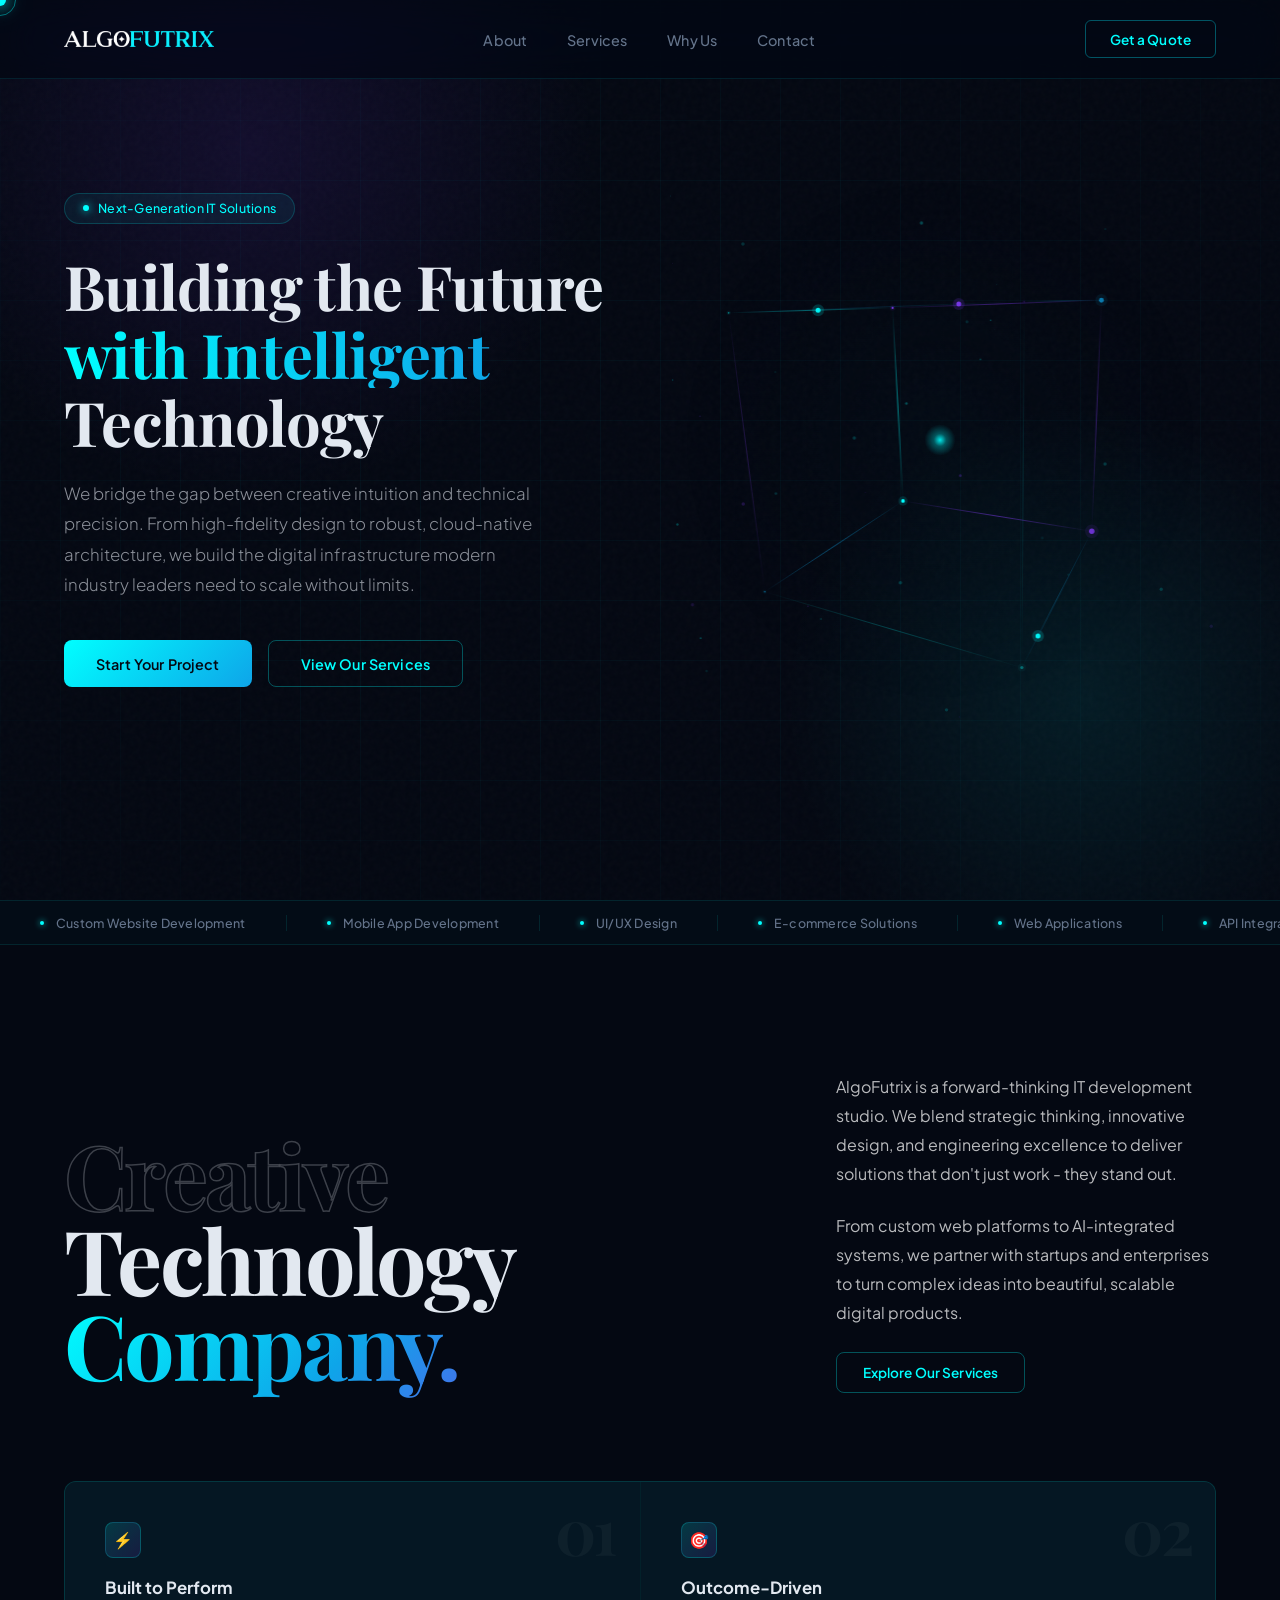
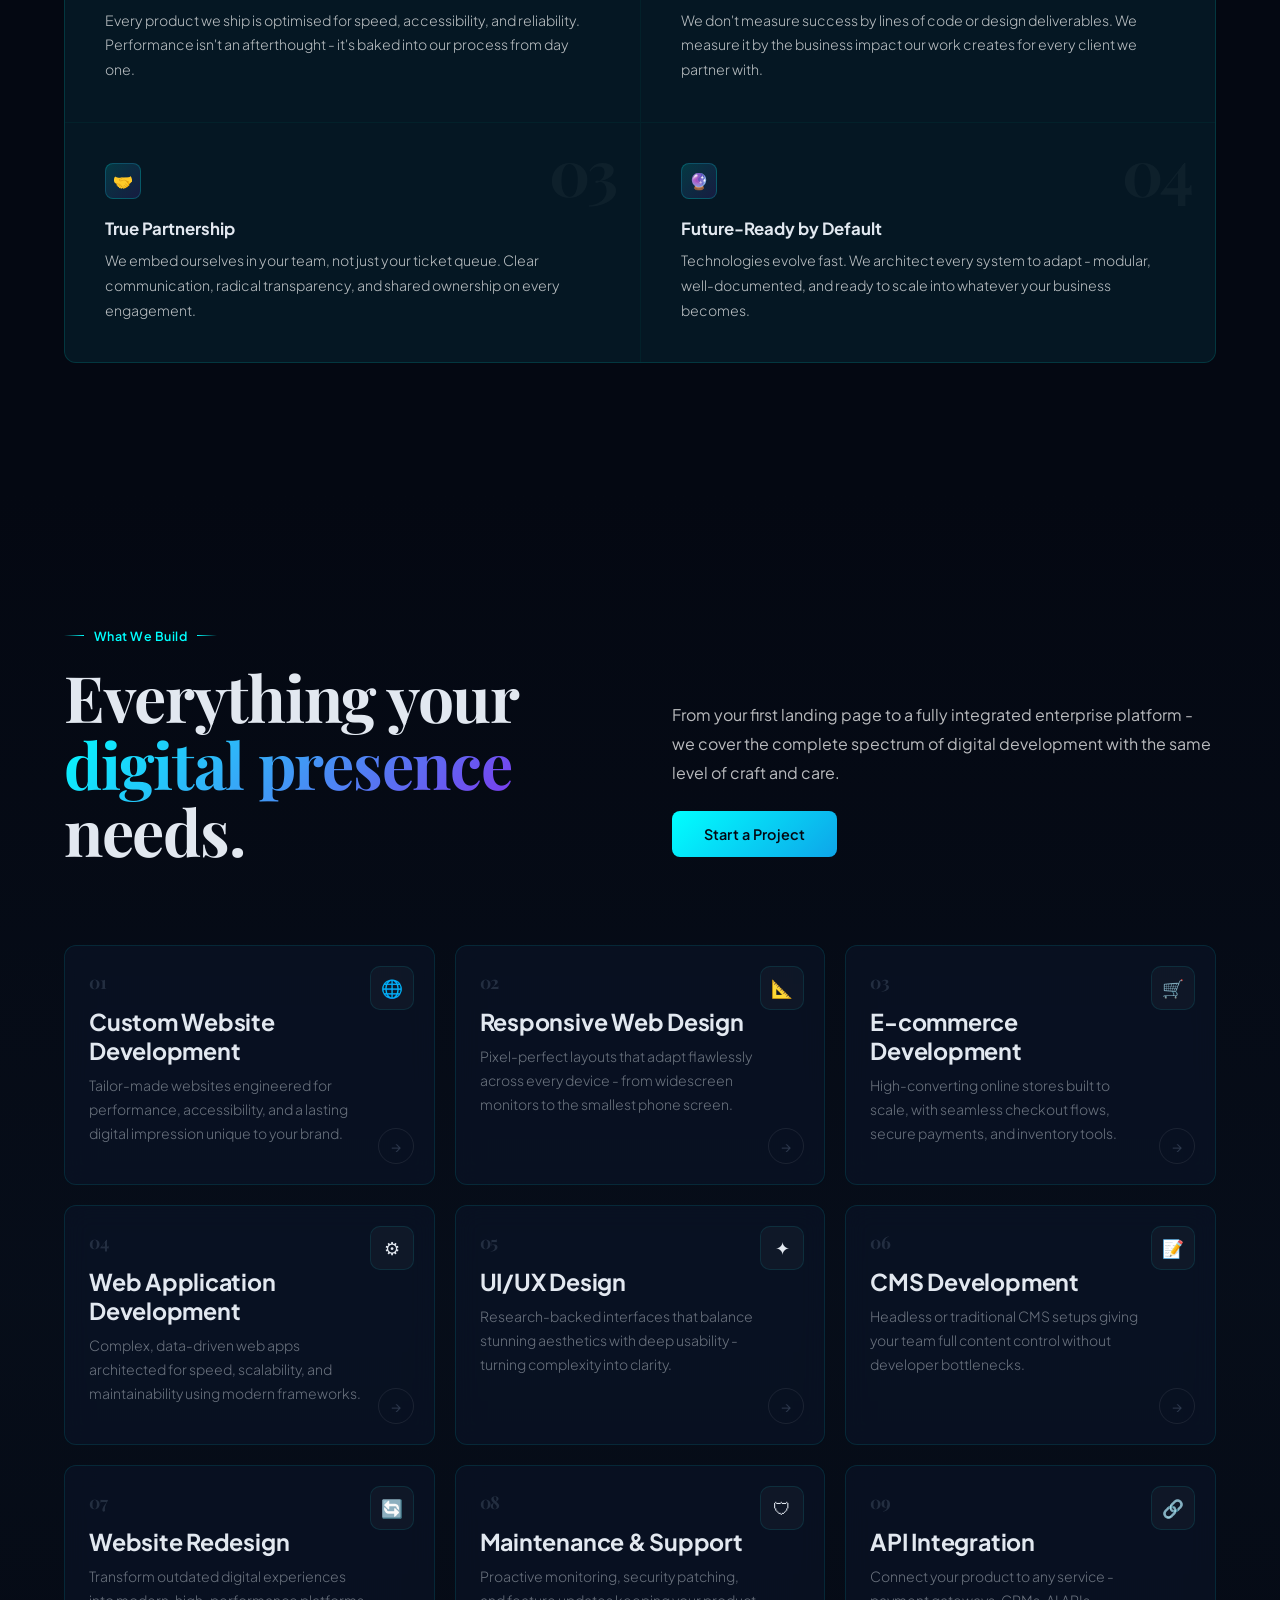
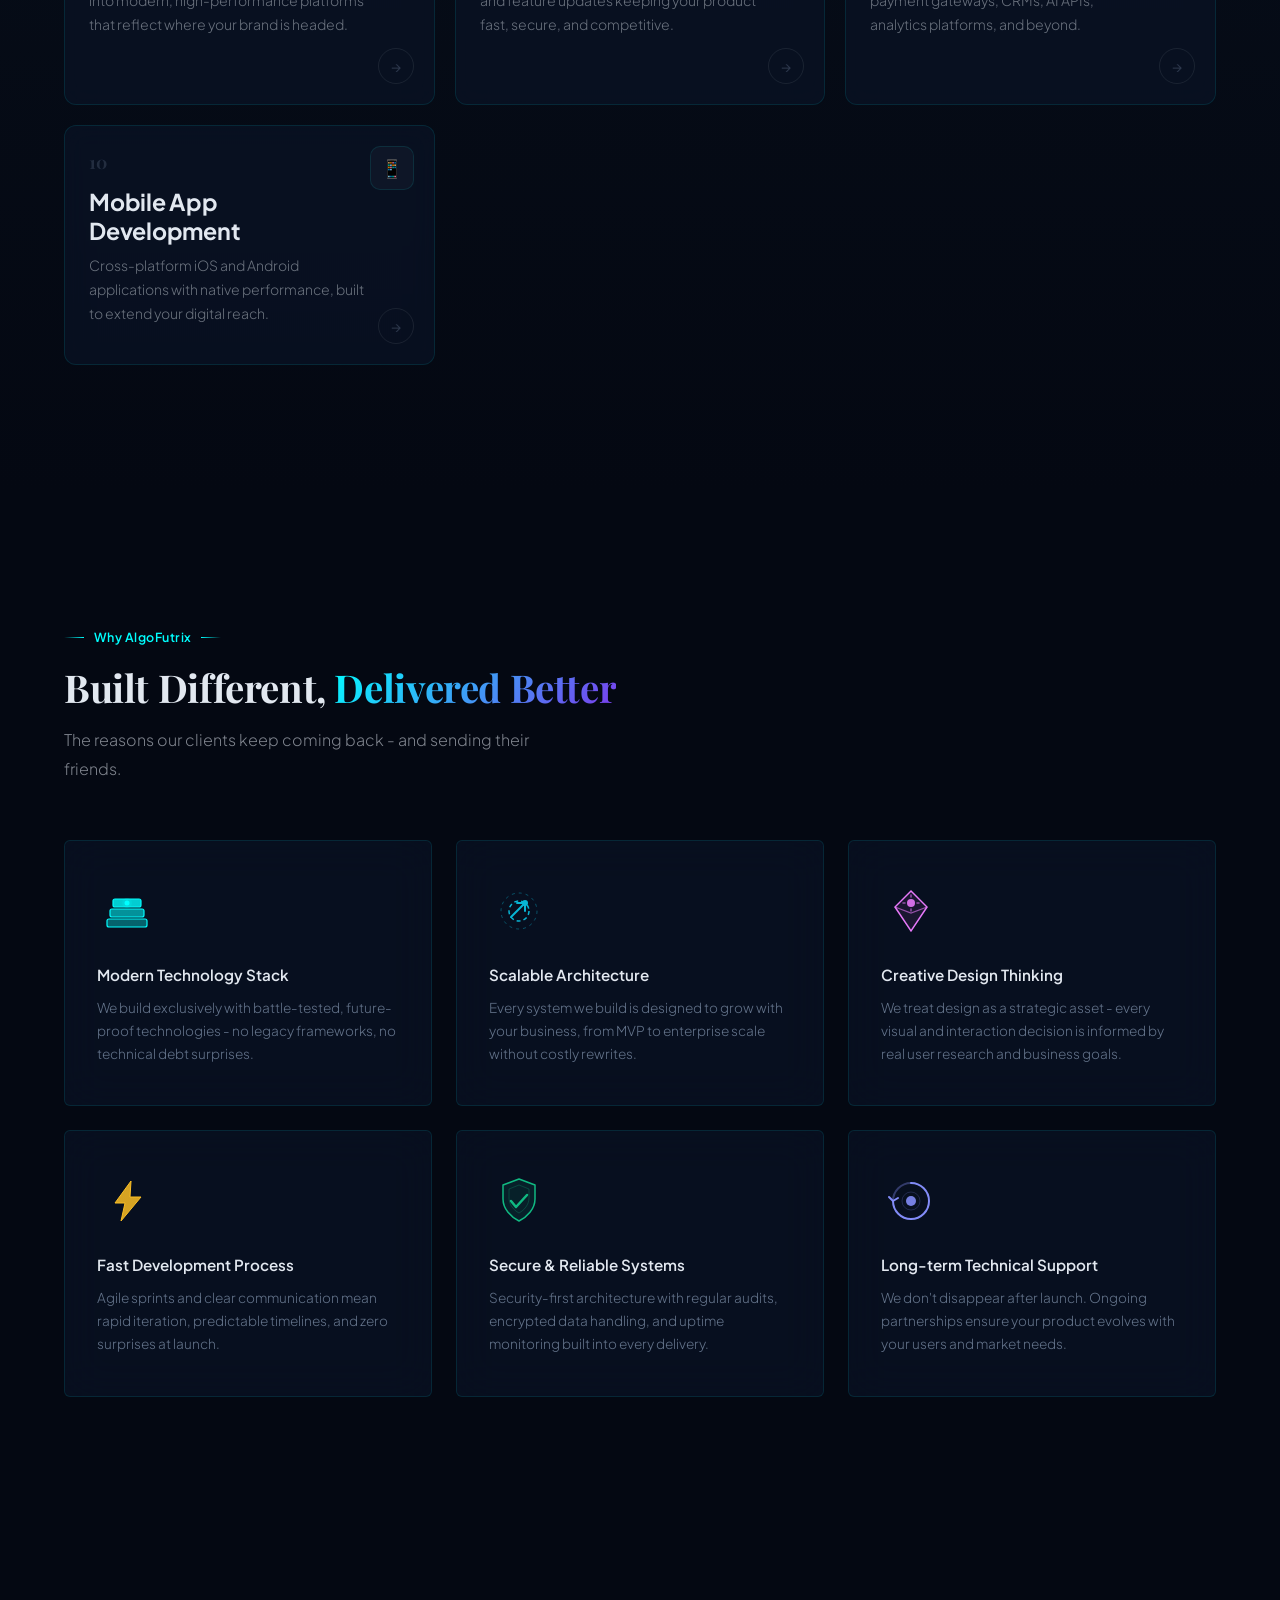
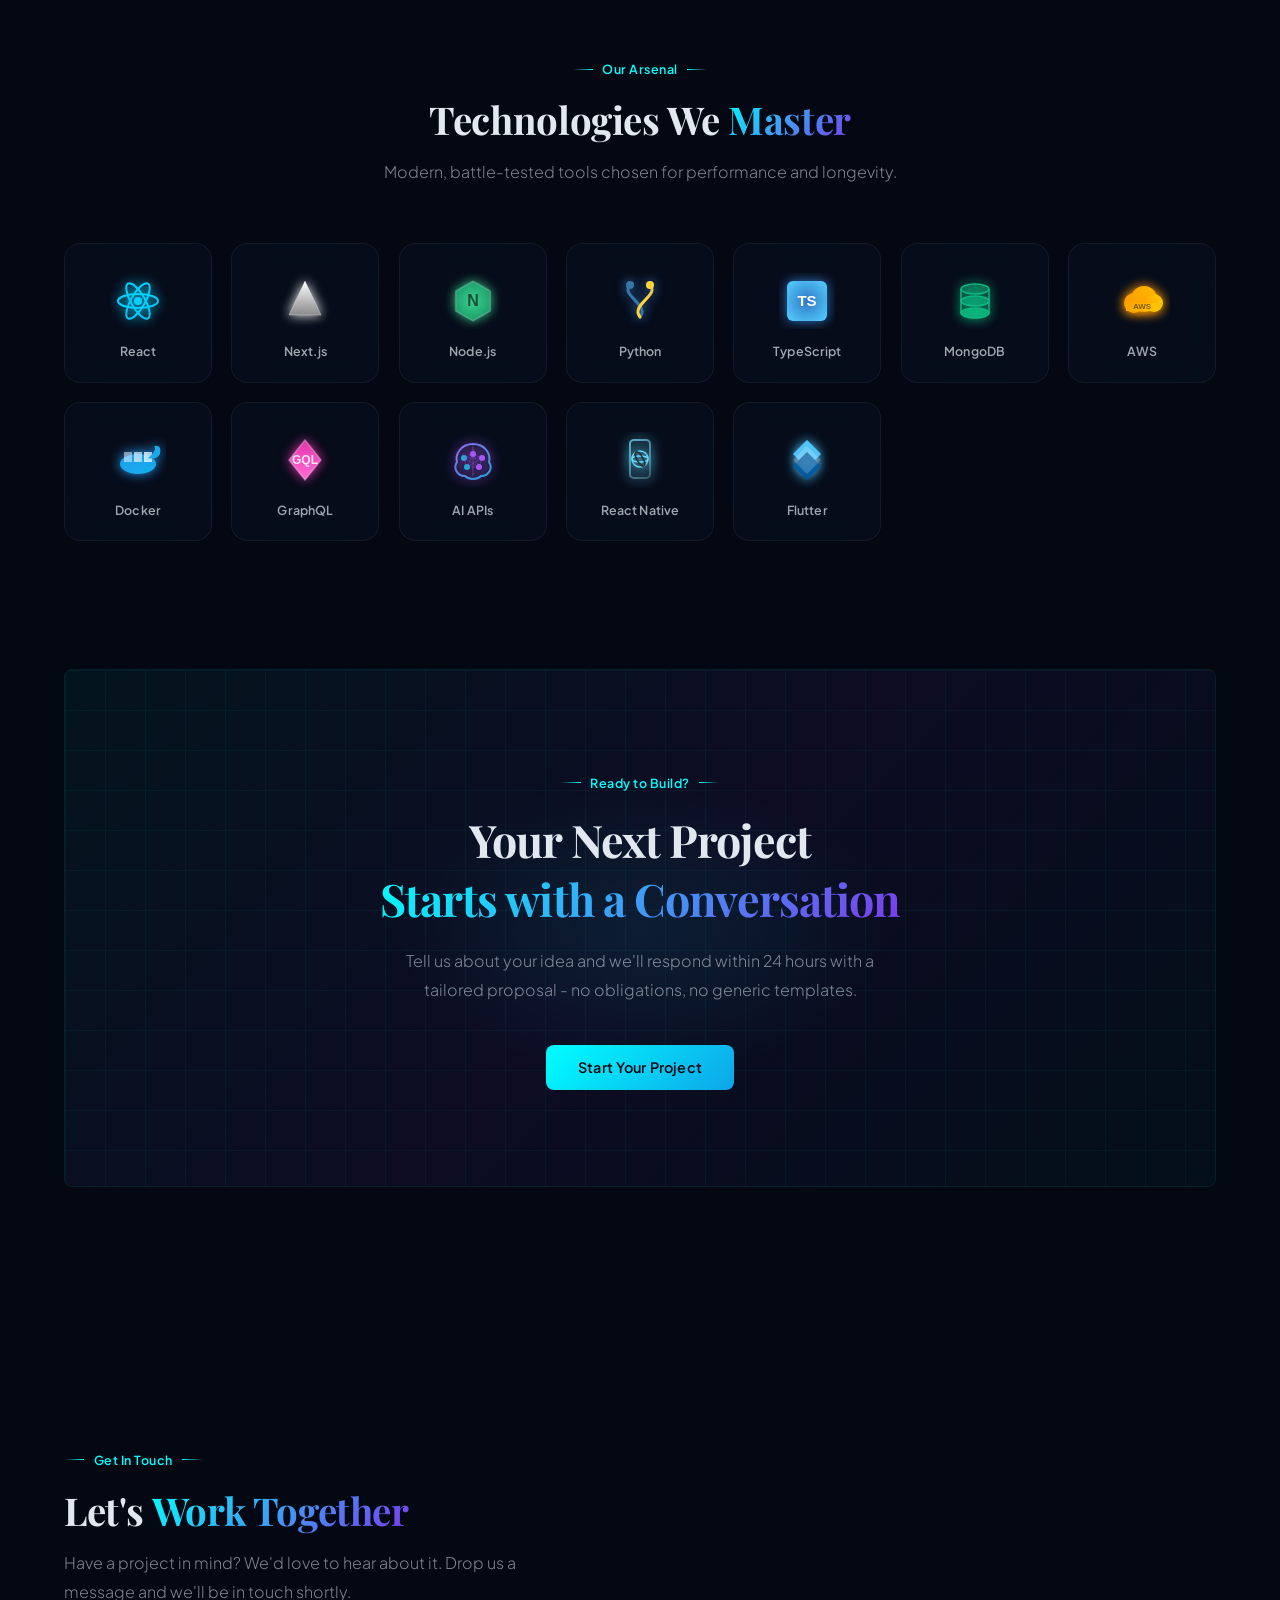
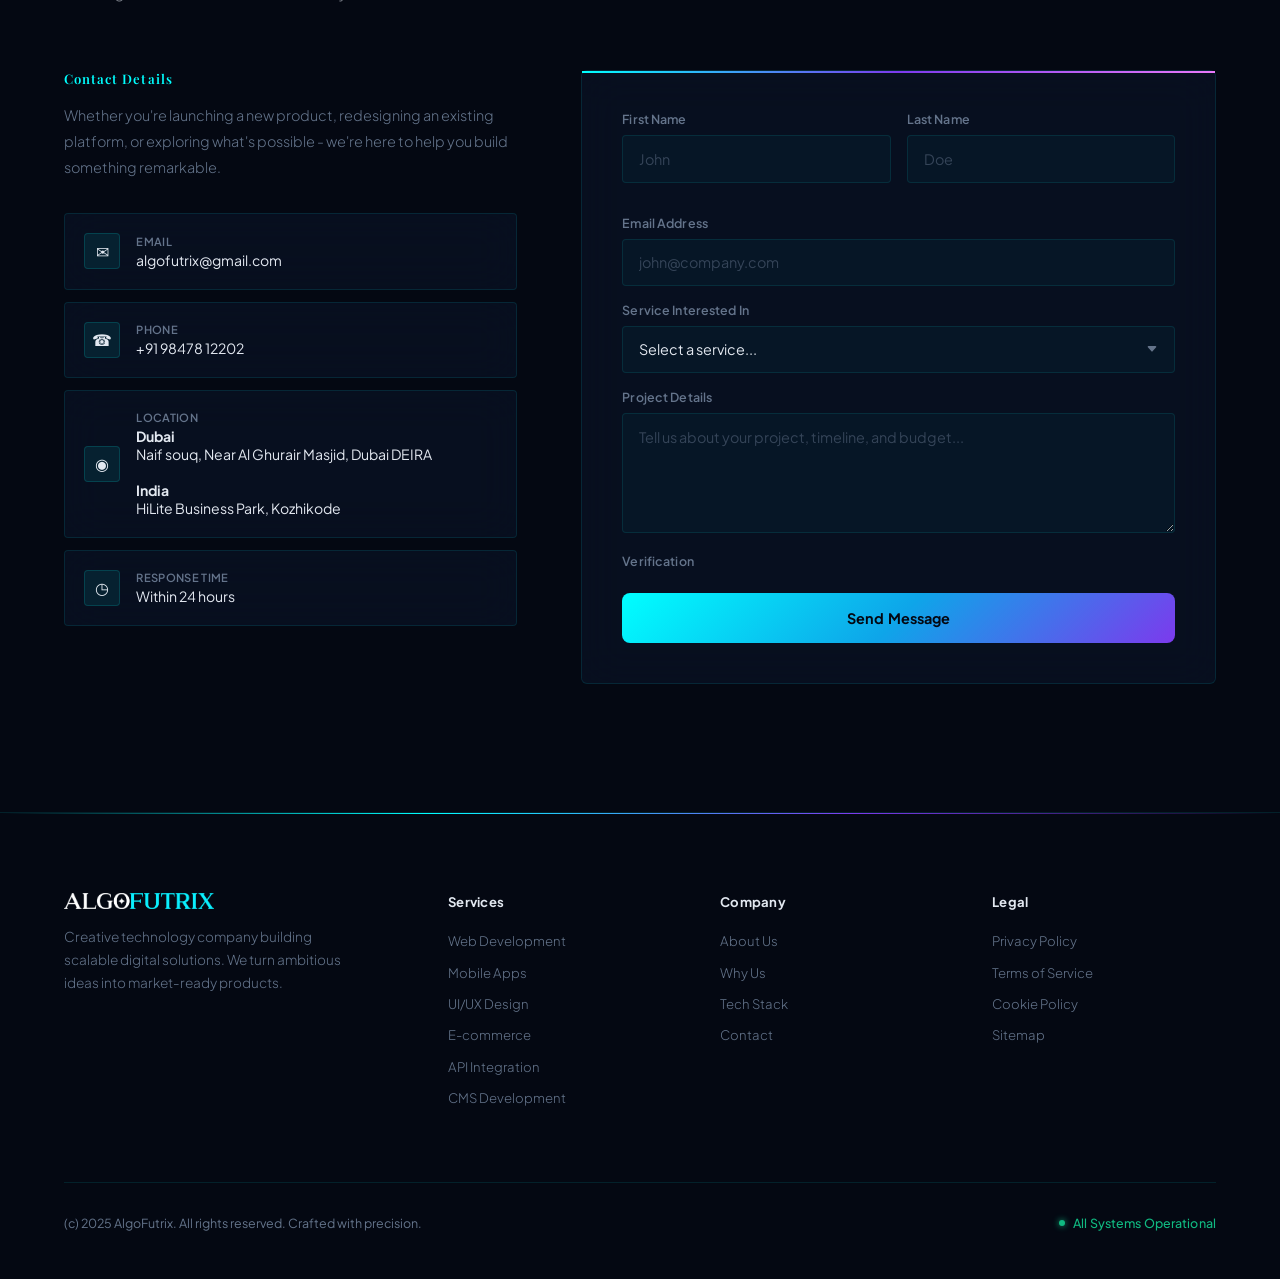
==== commit 407b8b89: "caching changed" ====
--- a/index.html
+++ b/index.html
@@ -80,7 +80,7 @@
     href="https://fonts.googleapis.com/css2?family=Playfair+Display:wght@400;600;700&family=Plus+Jakarta+Sans:wght@300;400;500;600;700;800&display=swap"
     rel="stylesheet">
   <link rel="preconnect" href="https://fonts.gstatic.com" crossorigin>
-  <link href="css/main.css?ver2" rel="stylesheet">
+  <link href="css/main.css?ver3" rel="stylesheet">
 </head>
 
 <body>
@@ -441,10 +441,10 @@
    JAVASCRIPT
  -->
   <script>
-    window.CAPTCHA_SITE_KEY = window.CAPTCHA_SITE_KEY || '0x4AAAAAACpuNb9QLwmf4FC6';
+    window.CAPTCHA_SITE_KEY = window.CAPTCHA_SITE_KEY || '0x4AAAAAACpuNb9QLwmf4FC6git ';
   </script>
   <script src="https://challenges.cloudflare.com/turnstile/v0/api.js?render=explicit" async defer></script>
-  <script src="js/main.js?ver2"></script>
+  <script src="js/main.js?ver3"></script>
 </body>
 
 </html>
